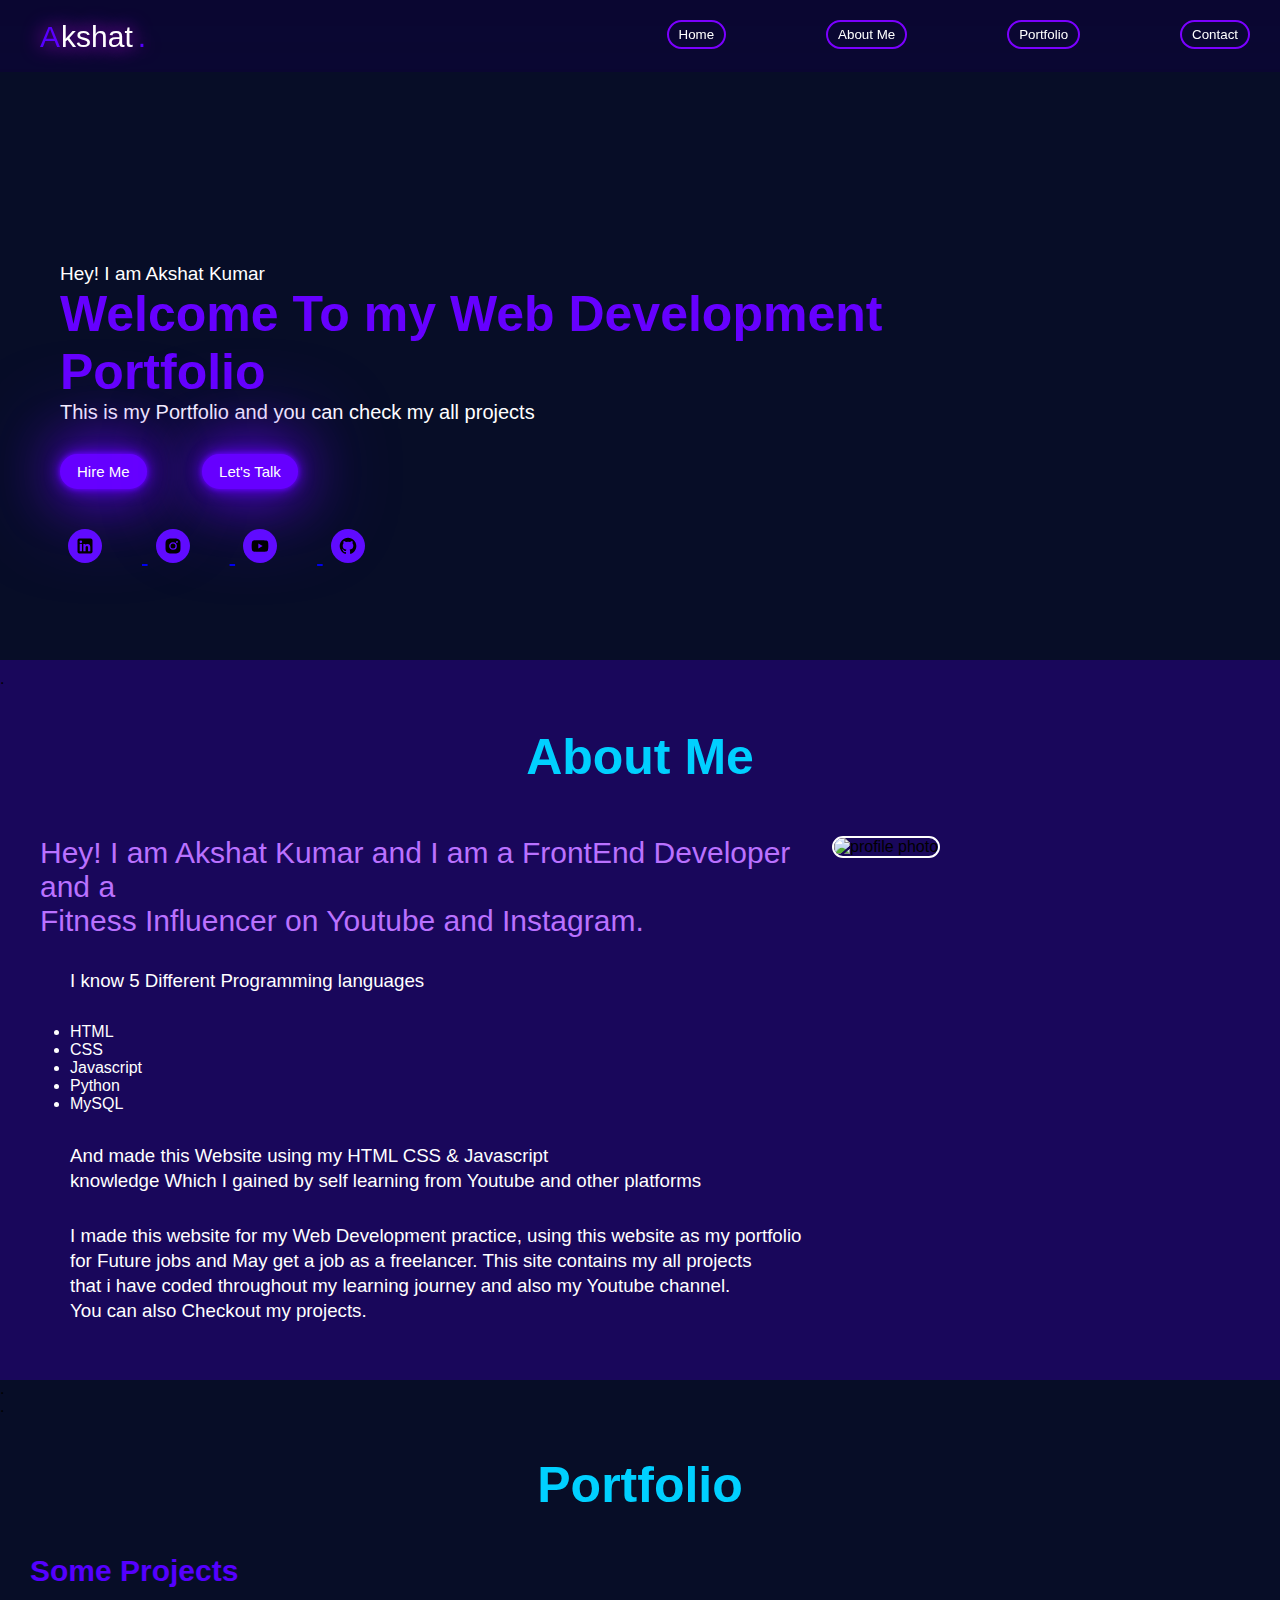
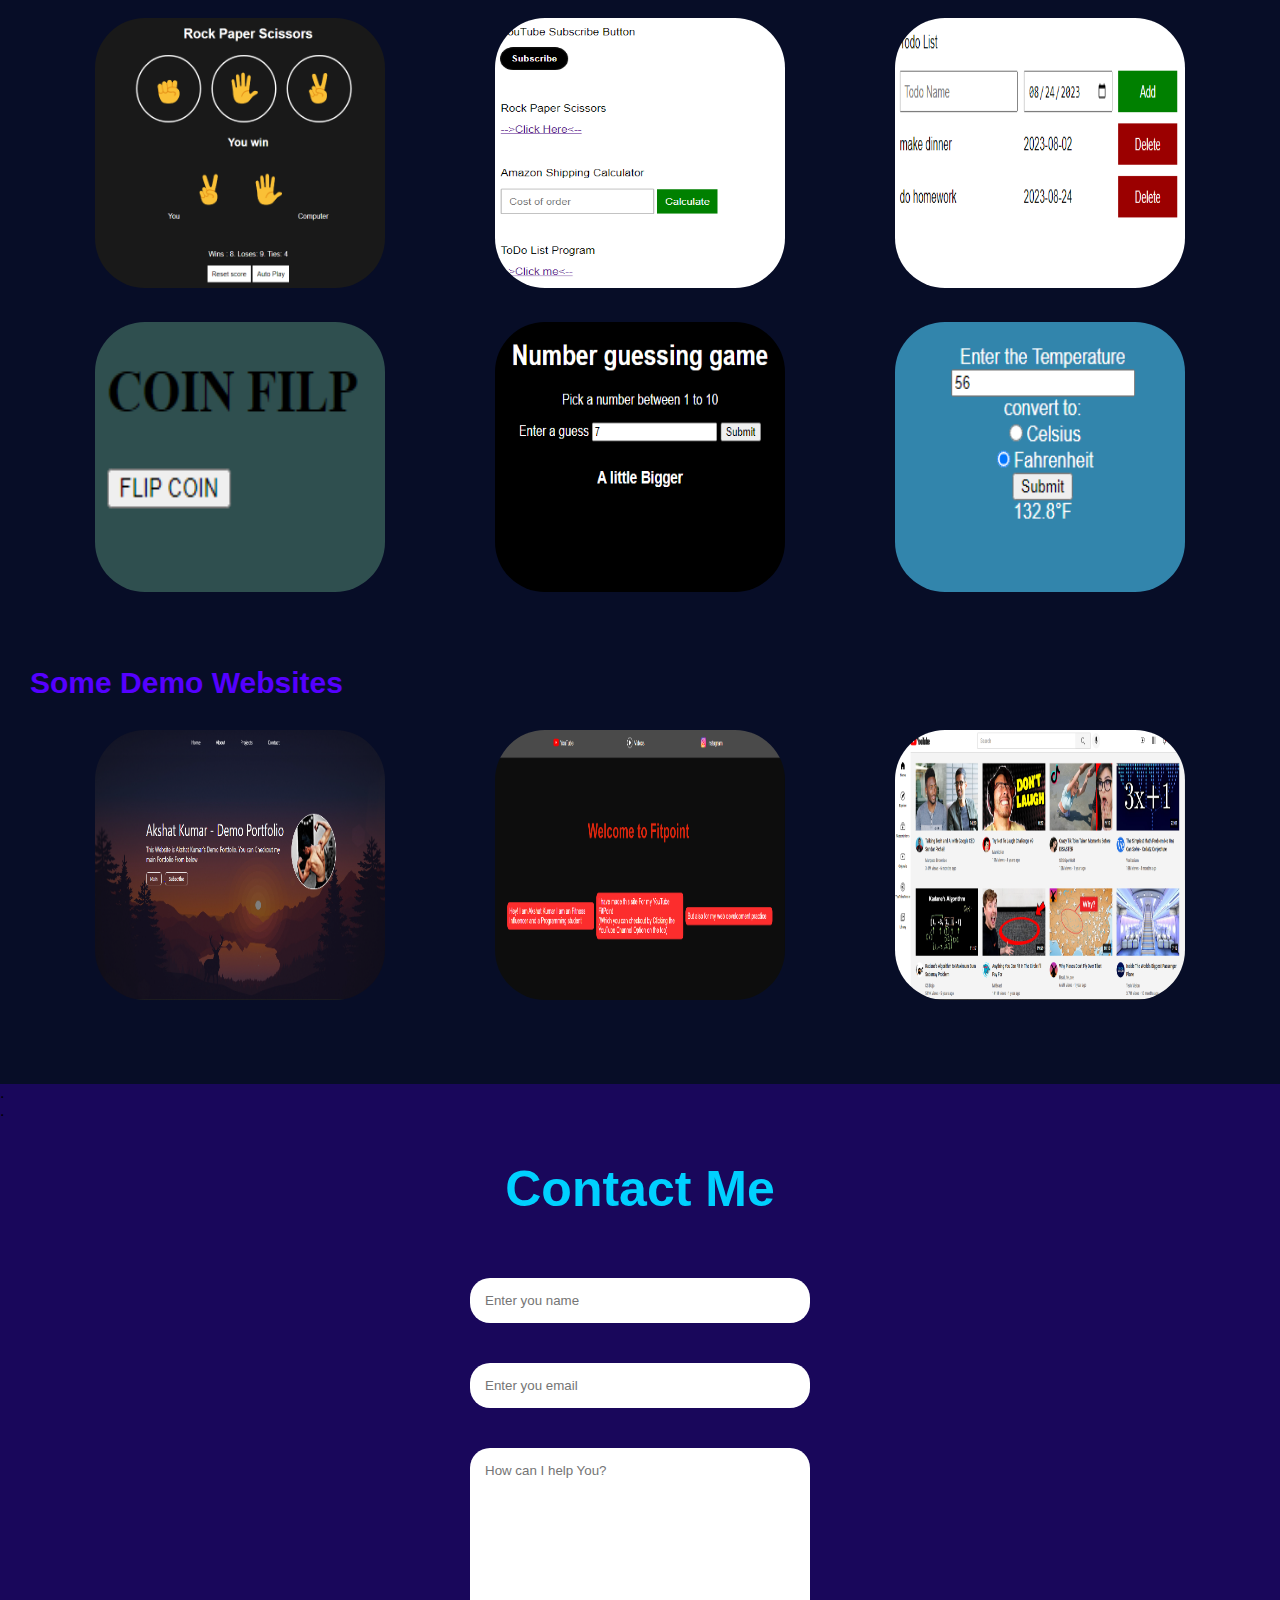
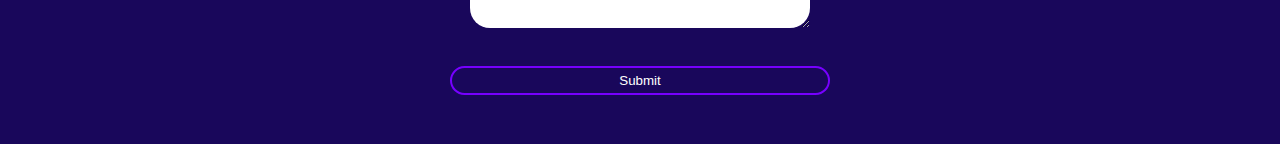
==== index.html @ 2cdd2aa2 "Update index.html" ====
<!DOCTYPE html>
<html lang="en">

<head>
  <link rel="stylesheet" href="styles.css">
  <link rel="stylesheet" href="responsive.css">
  <title>Akshat Kumar - Portfolio</title>
</head>

<body>
  <div class="main">
    <div class="navbar h-nav">
      <nav class="leftnav">
        <div class="text1">A</div>
        <div class="text2">kshat</div>
        <div class="text1">.</div>
      </nav>
      <nav class="rightnav v-nav">
        <a href="#home">
          <button>Home</button>
        </a>
        <a href="#about">
          <button>About Me</button>
        </a>
        <a href="#projects">
          <button>Portfolio</button>
        </a>
        <a href="#contactme">
          <button>Contact</button>
        </a>
      </nav>
      <div class="burger">
        <div class="line"></div>
        <div class="line"></div>
        <div class="line"></div>
      </div>
    </div>
    <section id="home" class="page1 background">

      <div class="content">
        <small>Hey! I am Akshat Kumar</small>
        <h1>Welcome To my Web Development <br> Portfolio</h1>
        <p>This is my Portfolio and you can check my all projects
        </p>
        <div class="hirebutton">
          <button class="buttons1">Hire Me</button>
          <a href="#contactme">
            <button class="button1">Let's Talk</button>
          </a>
        </div>

        <div class="sociallinks">
          <div class="socialmedia">

            <a href="https://www.linkedin.com/in/akshat-kumar-6ba480280/">
              <img src="images/linkedin.svg" alt="linkedin">
            </a>

            <a href="https://www.instagram.com/_fitpoint__/">
              <img src="images/instagram.svg" alt="instagram">
            </a>

            <a href="https://www.youtube.com/fitpointt">
              <img src="images/youtube.svg" alt="youtube">
            </a>
            <a href="https://github.com/Akshatkumardev">
              <img src="images/github.svg" alt="github">
            </a>
          </div>
        </div>
      </div>
    </section>
    <section class="page2">
      <p id="about">.</p>
        <h1 style="margin-bottom: 50px;" class="pageheading">About Me</h1>
        <div class="aboutme">
          <div class="about-left">
            <h class="main-aboutme">Hey! I am Akshat Kumar and I am a FrontEnd Developer and a <br> Fitness Influencer on Youtube and Instagram.</h><br>


            <h3>I know 5 Different Programming languages</h3>
            <ul class="ulist">
              <li>HTML</li>
              <li>CSS</li>
              <li>Javascript</li>
              <li>Python</li>
              <li>MySQL</li>
            </ul>

            <h3>And made this Website using my HTML CSS & Javascript <br> knowledge Which I gained by self learning from Youtube and other platforms</h3>
            
            <h3>I made this website for my Web Development practice, using this website as my portfolio <br> for Future jobs and May get a job as a freelancer. This site contains my all projects <br> that i have coded throughout my learning journey and also my Youtube channel. <br> You can also Checkout my projects.</h3>
          </div>  
          <div class="about-right">
            <img src="images/background.jpg.jpg" alt="profile photo">
          </div>
        </div>

    </section>
    <section id="projects" class="page3">
      <p>.</p>
      <p>.</p>
      <h1 class="pageheading">Portfolio</h1>
      <h1 class="sub-pageheading">Some Projects</h1>


      <div class="portfoliogrid">
        <div class="sub-project">
          <a href="https://Akshatkumardev.github.io/rockpaperscissors.ak">
            <img id="rps" src="images/projects/rps.png" alt="rockpaperscissors project">
          </a>
          <a href="https://Akshatkumardev.github.io/domprojects.ak">
            <img id="dom" src="images/projects/domprojects.png" alt="DOM project">
          </a>
          <a href="https://Akshatkumardev.github.io/todolist.ak">
            <img id="todolist" src="images/projects/todolist.png" alt="todo list project">
          </a>
          <a href="https://Akshatkumardev.github.io/coinflip.ak">
            <img id="coinfilp" src="images/projects/coinflip.png" alt="coin flip project">
          </a>
          <a href="https://Akshatkumardev.github.io/numberguess.ak">
            <img id="coinfilp" src="images/projects/numberguess.png" alt="numberguess project">
            <a href="https://Akshatkumardev.github.io/tempconvert.ak">
              <img id="coinfilp" src="images/projects/tempconvert.png" alt="coin flip project">
            </a>
          </a>
        </div>


        <h1 style="margin-bottom: 30px;" class="sub-pageheading demoweb-heading">Some Demo Websites</h1>
        <div class="sub-websites">
          <a href="https://akshatkumardev.github.io/akshatkumar.demo/">
            <img src="images/websites/akshatkumardemo.png" alt="akshatkumar.demo">
          </a>
          <a href="https://Akshatkumardev.github.io/fitpoint.fit">
            <img src="images/websites/fitpoint.png" alt="fitpoint.fit">
          </a>
          <a href="https://Akshatkumardev.github.io/youtube.copy/">
            <img src="images/websites/youtube.png" alt="fitpoint.fit">
          </a>

        </div>
      </div>


    </section>
    <section id="contactme" class="page4">
      <p>.</p>
      <p>.</p>
      <h1 class="pageheading">Contact Me</h1>
      <form class="contactme" action="https://formsubmit.co/602908402a0bbbce015e96499c7466da" method="POST">
        <input class="contactme-content" name="name" type="text" placeholder="Enter you name" required>
        <input class="contactme-content" name="email" type="text" placeholder="Enter you email" required>
        <textarea name="message" class="form-input"="text" id="text" cols="30" rows="10" placeholder="How can I help You?" required></textarea><br>
        <button class="submitbtn">Submit</button>
      </div>
    </section>

  </div>

  <script>
    const navBar = document.querySelector('.navbar');
    const Burger = document.querySelector('.burger');
    const rightNav = document.querySelector('.rightnav');


    Burger.addEventListener('click',()=>{
      rightNav.classList.toggle('v-nav');
      navBar.classList.toggle('h-nav');
    })

  </script>
</body>

</html>
---- styles.css ----
*{
  margin: 0;
  padding: 0;
  font-family: sans-serif;
  scroll-behavior: smooth;
}
body{
  background-color: var(--bg-color);
}

.page1{
  height: 660px;
}.page2{
  padding-bottom: 50px;
  background-color: var(--bg2-color);
  height: 660px;
  padding-top: 10px;
}.page3{
  padding-bottom: 50px;
}.page4{
  height: 660px;
  background: var(--bg2-color);
}
:root {
  --bg-color: #070d27;
  --bg2-color: #19075b;
}

.background{
  background: url(images/background.jpg.jpg);
}

.navbar{
  display: flex;
  height: 32px;
  padding-top: 20px;
  padding-bottom: 20px;
  padding-left: 70px;
  text-shadow: 0 0 20px #c700f8;
  cursor: pointer;
  justify-content: space-between;
  position: fixed;
  right: 0;
  left: 0;
  top: 0;
  background-color: #0c013a92;
  backdrop-filter: blur(20px);
}

.text1{
  color: rgb(85, 0, 255);
  font-family: sans-serif;
  display: inline-block;
  margin-right: -4px;
  font-size: 30px;
}.text2{
  font-family: sans-serif ;
  color: white;
  display: inline-block;
  font-size: 30px;
}

.leftnav{
  margin-left: -30px;
  width: 200px;
  justify-content: center;
  align-items: center;
  font-size: 18px;
}
.rightnav{
  display: flex;
  justify-content: center;
}.rightnav button{
  border: 2px solid rgb(123, 0, 255);
  background-color: transparent;
  color: white;
  padding: 5px 10px 5px 10px;
  border-radius: 20px;
  cursor: pointer;
  margin-left: 70px;
  margin-right: 30px;
}.rightnav button:hover{
  border-color: white;
  box-shadow: 0 0 5px rgb(102, 0, 255),
  0 0 10px rgb(102, 0, 255),
  0 0 15px rgb(102, 0, 255),
  0 0 20px rgb(102, 0, 255),
  0 0 50px rgb(102, 0, 255),
  0 0 90px rgb(102, 0, 255);
  transition: 0.5s ease;
}
.rightnav p{
  color: white;
}

.content{
  height: 50vh;
  width: 70%;
  display: flex;
  flex-direction: column;
  justify-content: center;
  color: white;
  margin-left: 60px;
  padding-top: 190px;
  font-size: 20px;
  font-family: sans-serif;
  padding-right:  50px;
}
.content h1{
  color: rgb(102, 0, 255);
  font-size: 50px;
}.content small{
  font-size: 19px;
}
.hirebutton{
  margin-left: -50px;
  margin-bottom: 20px;
}
.hirebutton button{
  cursor: pointer;
  font-size: 15px;
  padding: 7px 15px 7px 15px;
  color: rgb(255, 255, 255);
  border: 2px solid rgb(102, 0, 255);
  background-color: rgb(102, 0, 255);
  font-family: sans-serif;
  border-radius: 20px;
  margin-left: 50px;
  margin-top: 30px;
  box-shadow: 0 0 5px rgb(102, 0, 255),
  0 0 15px rgb(102, 0, 255),
  0 0 58px rgb(102, 0, 255),
  0 0 100px rgb(102, 0, 255);
  
}.hirebutton button:hover{
  border: 2px solid;
  border-color: white;
  box-shadow: 0 0 5px rgb(102, 0, 255),
  0 0 15px rgb(102, 0, 255),
  0 0 58px rgb(102, 0, 255),
  0 0 100px rgb(102, 0, 255),
  0 0 150px rgb(102, 0, 255);
  transition: .5s ease;
}
 
.socialmedia img{
  height: 20px;
  margin-top: 20px;
  margin-right: 40px;
  margin-left: 8px;
  border: 2px solid transparent;
  border-radius: 20px;
  padding: 5px;
  background-color: #600bff;
}
.socialmedia img:hover{
  border-color: white;
  box-shadow: 0 0 5px rgb(102, 0, 255),
  0 0 15px rgb(102, 0, 255),
  0 0 58px rgb(102, 0, 255),
  0 0 100px rgb(102, 0, 255),
  0 0 150px rgb(102, 0, 255);
  transition: .5s ease;
}
.aboutme{
  display: grid;
  grid-template-columns: 65% 1fr;
}
.about-left{
  margin-left: 40px;
  color: white;
  font-weight: 100;
}
.about-right{
  justify-items: right;
}
.about-right img{
  height: 400px;
  width: 400px;
  border: 2px solid white;
  border-radius: 300px;
}
.main-aboutme{
  font-size: 30px;
  color: rgb(186, 113, 255);
}
.aboutme h3{
  margin: 30px;
  font-family: Arial, Helvetica, sans-serif;
  font-weight: 100;
  line-height: 25px;
}
.ulist{
  padding-left: 30px;
}

.portfoliogrid{
  padding-top: 30px;
  padding-left: 40px;
  padding-right: 40px;
}
.portfoliogrid img{
  height: 270px;
  width: 290px;
  border-radius: 50px;
  cursor: pointer;
  margin-bottom: 30px;
}
.sub-project{
  display: grid;
  grid-template-columns: 1fr 1fr 1fr;
  justify-items: center;
}
.sub-websites{
  display: grid;
  grid-template-columns: 1fr 1fr 1fr;
  justify-items: center;
}

.pageheading{
  color: rgb(0, 208, 255);
  text-align: center;
  font-size: 50px;
  margin-top: 40px;
}
.sub-pageheading{
  color: #5500ff;
  margin-left: 30px;
  font-size: 30px;
  margin-top: 40px;
}
.demoweb-heading{
  margin-left: -10px;
}

.contactme{
  display: flex;
  flex-direction: column;
  padding-left: 450px;
  padding-right: 450px;
  padding-top: 40px;
}


.contactme-content,.form-input{
  border: none;
  border-radius: 20px;
  margin:  20px 20px;
  padding: 15px 15px;
}
.querrysection{
  height: 170px;
}
.submitbtn{
  border: 2px solid rgb(119, 0, 255);
  background-color: transparent;
  color: white;
  padding: 5px 10px 5px 10px;
  border-radius: 20px;
  cursor: pointer;
}.submitbtn:hover{
  border-color: white;
  box-shadow: 0 0 5px rgb(102, 0, 255),
  0 0 10px rgb(102, 0, 255),
  0 0 15px rgb(102, 0, 255),
  0 0 20px rgb(102, 0, 255),
  0 0 50px rgb(102, 0, 255),
  0 0 90px rgb(102, 0, 255);
  transition: 0.5s ease;
}
.burger{
  position: absolute;
  cursor: pointer;
  right: 5%;
  top: 70px;
  display: none;
}
.line{
  width: 80px;
  background-color: rgb(180, 139, 255);
  height: 15px;
  margin: 5px 3px;
}
---- responsive.css ----
@media only screen and (max-width: 1040px) {
  .page1,.page2,.page3,.page4{
    width: 145%;
    height: 2520px;
  }
  .content{
    height: 2450px;
    width: 100%;
    align-items: center;
    margin-left: 0;
    padding-top: 0;  
    padding-right:  0;
  }.content h1{
    color: rgb(102, 0, 255);
    font-size: 170px;
    text-align: center;
  }.content small{
    font-size: 100px;
    text-align: center;
  }.content p{
    padding-left: 50px ;
    padding-right:50px ;
    font-size: 70px;
    text-align: center;
    margin-bottom: 150px;
  }.content button{
    margin-bottom: 20px;
    font-size: 80px;
  }.sociallinks .socialmedia a img{
    height: 100px;
    border-radius: 150px;
    margin: 30px;
  }
  
  
  
  .leftnav{
    display: none;
  }
  .burger{
    display: block;
  }
  .rightnav{
    flex-direction: column;
    align-items: center;
    padding-right: 20px;
  }
  .rightnav a{
    margin: 150px;
  }
  .rightnav a button{
    border-width: 7px;
    border-radius: 150px;
    font-size: 65px;
    padding: 20px 40px;
    font-family: Arial, Helvetica, sans-serif;
  }
  .navbar{
    justify-content: center;
    height: 1800px;
    padding-right: 0;
    transition: 1s ease;
  }
  .h-nav{
    height: 170px;
    align-items: center;
    transition: 1s ease;
  }
  .v-nav{
    opacity: 0;
  }
  
  
}
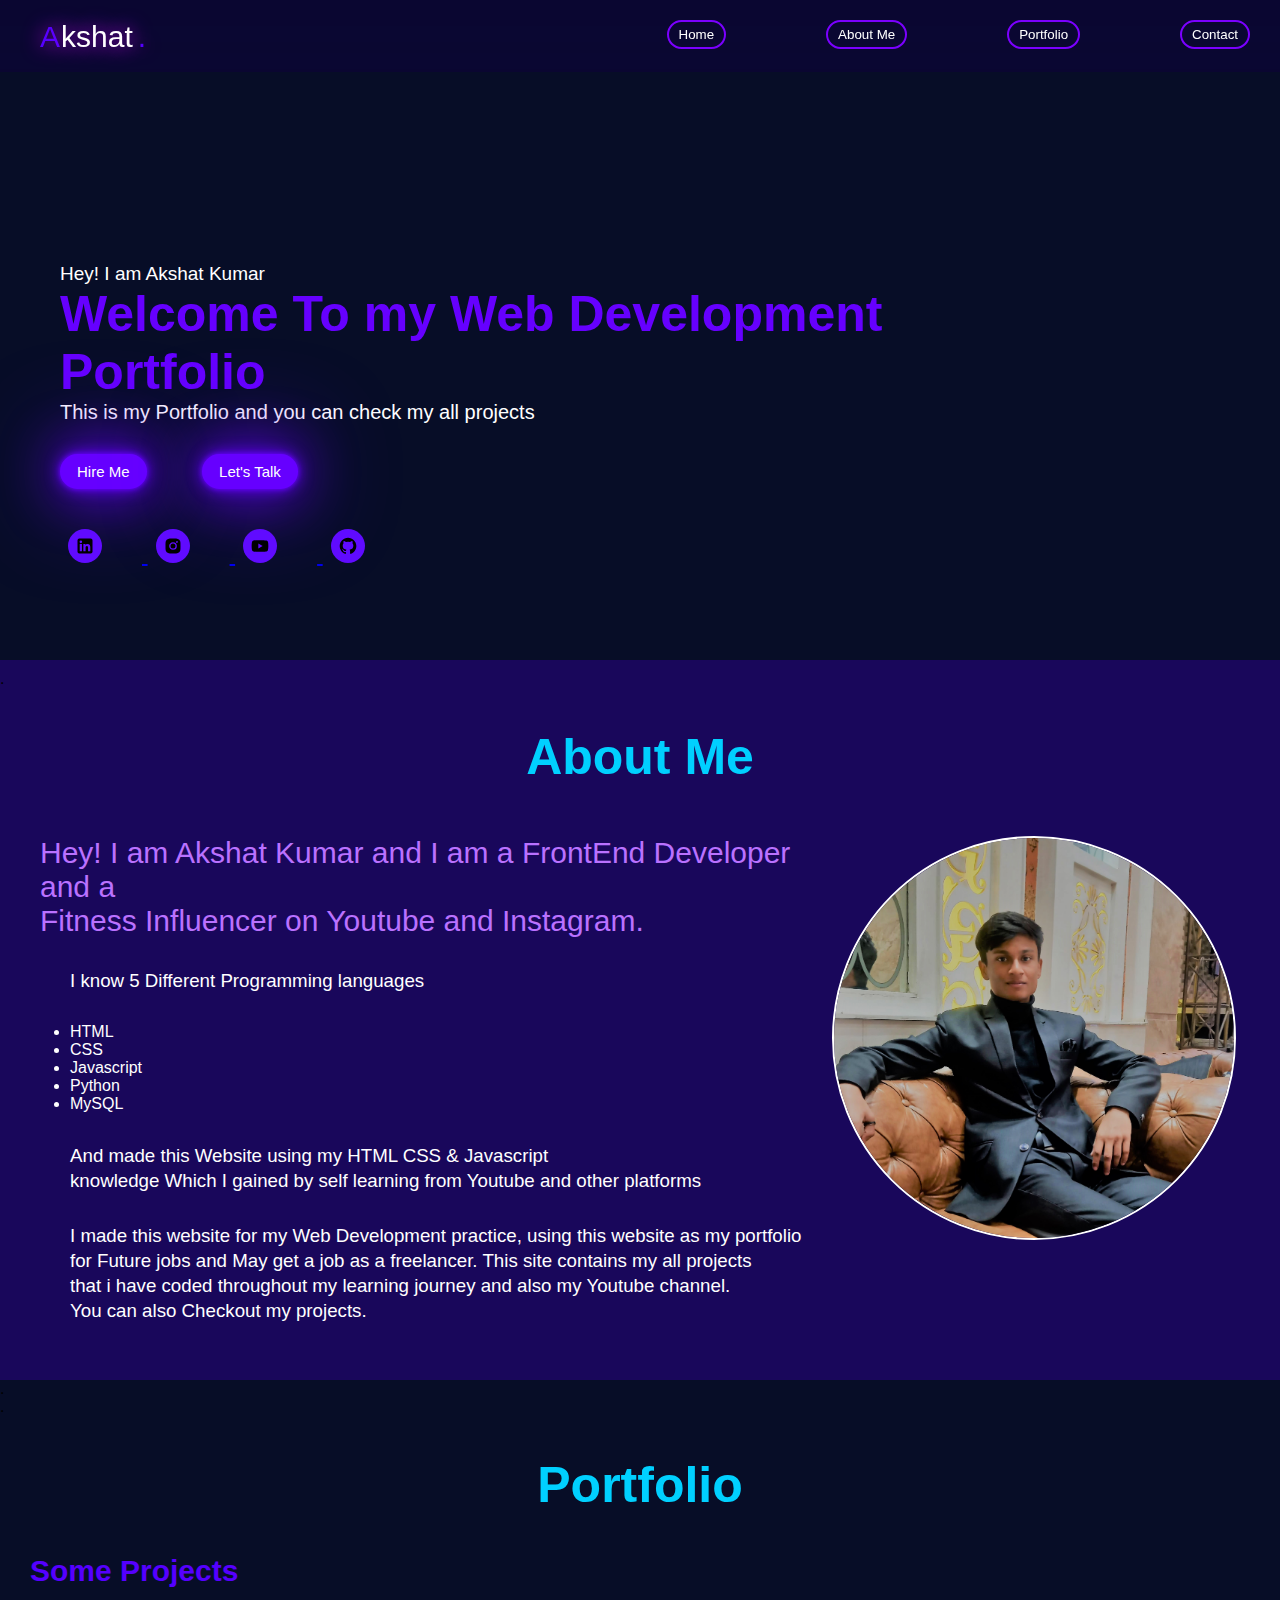
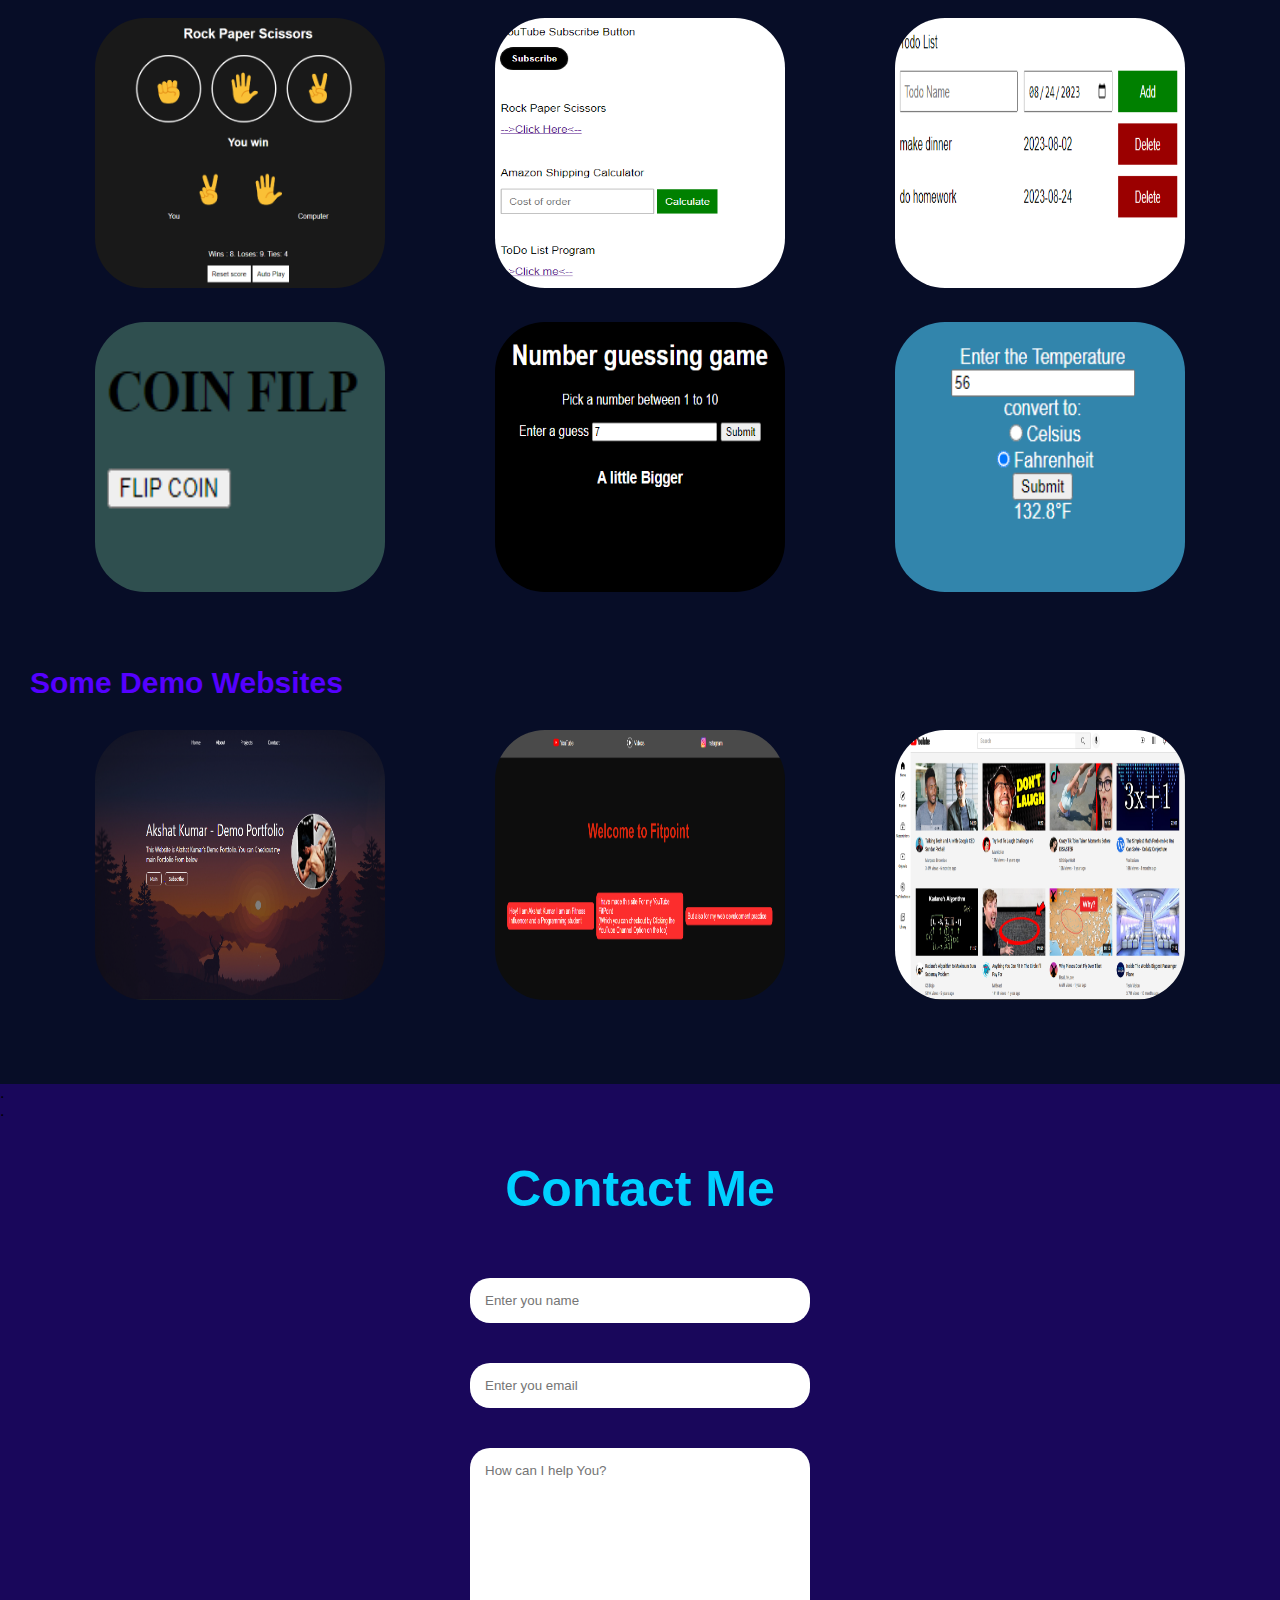
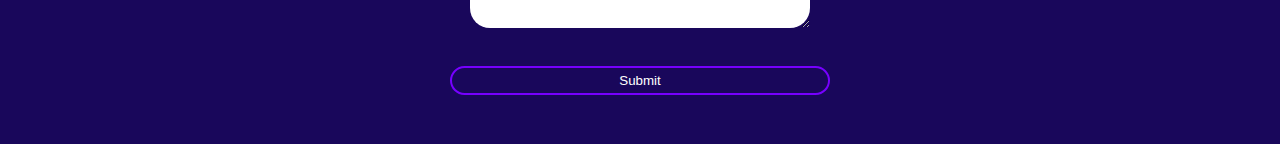
==== commit d948bf09: "Update index.html" ====
--- a/index.html
+++ b/index.html
@@ -91,8 +91,8 @@
             
             <h3>I made this website for my Web Development practice, using this website as my portfolio <br> for Future jobs and May get a job as a freelancer. This site contains my all projects <br> that i have coded throughout my learning journey and also my Youtube channel. <br> You can also Checkout my projects.</h3>
           </div>  
-          <div class="about-right">
-            <img src="images/background.jpg.jpg" alt="profile photo">
+          <div class="about-right about-right-res">
+            <img src="images/akshat.jpg" alt="profile photo">
           </div>
         </div>
 
@@ -127,7 +127,7 @@
         </div>
 
 
-        <h1 style="margin-bottom: 30px;" class="sub-pageheading demoweb-heading">Some Demo Websites</h1>
+        <h1 style="margin-bottom: 30px;" class="sub-pageheading demoweb-heading sub-pageheading2">Some Demo Websites</h1>
         <div class="sub-websites">
           <a href="https://akshatkumardev.github.io/akshatkumar.demo/">
             <img src="images/websites/akshatkumardemo.png" alt="akshatkumar.demo">
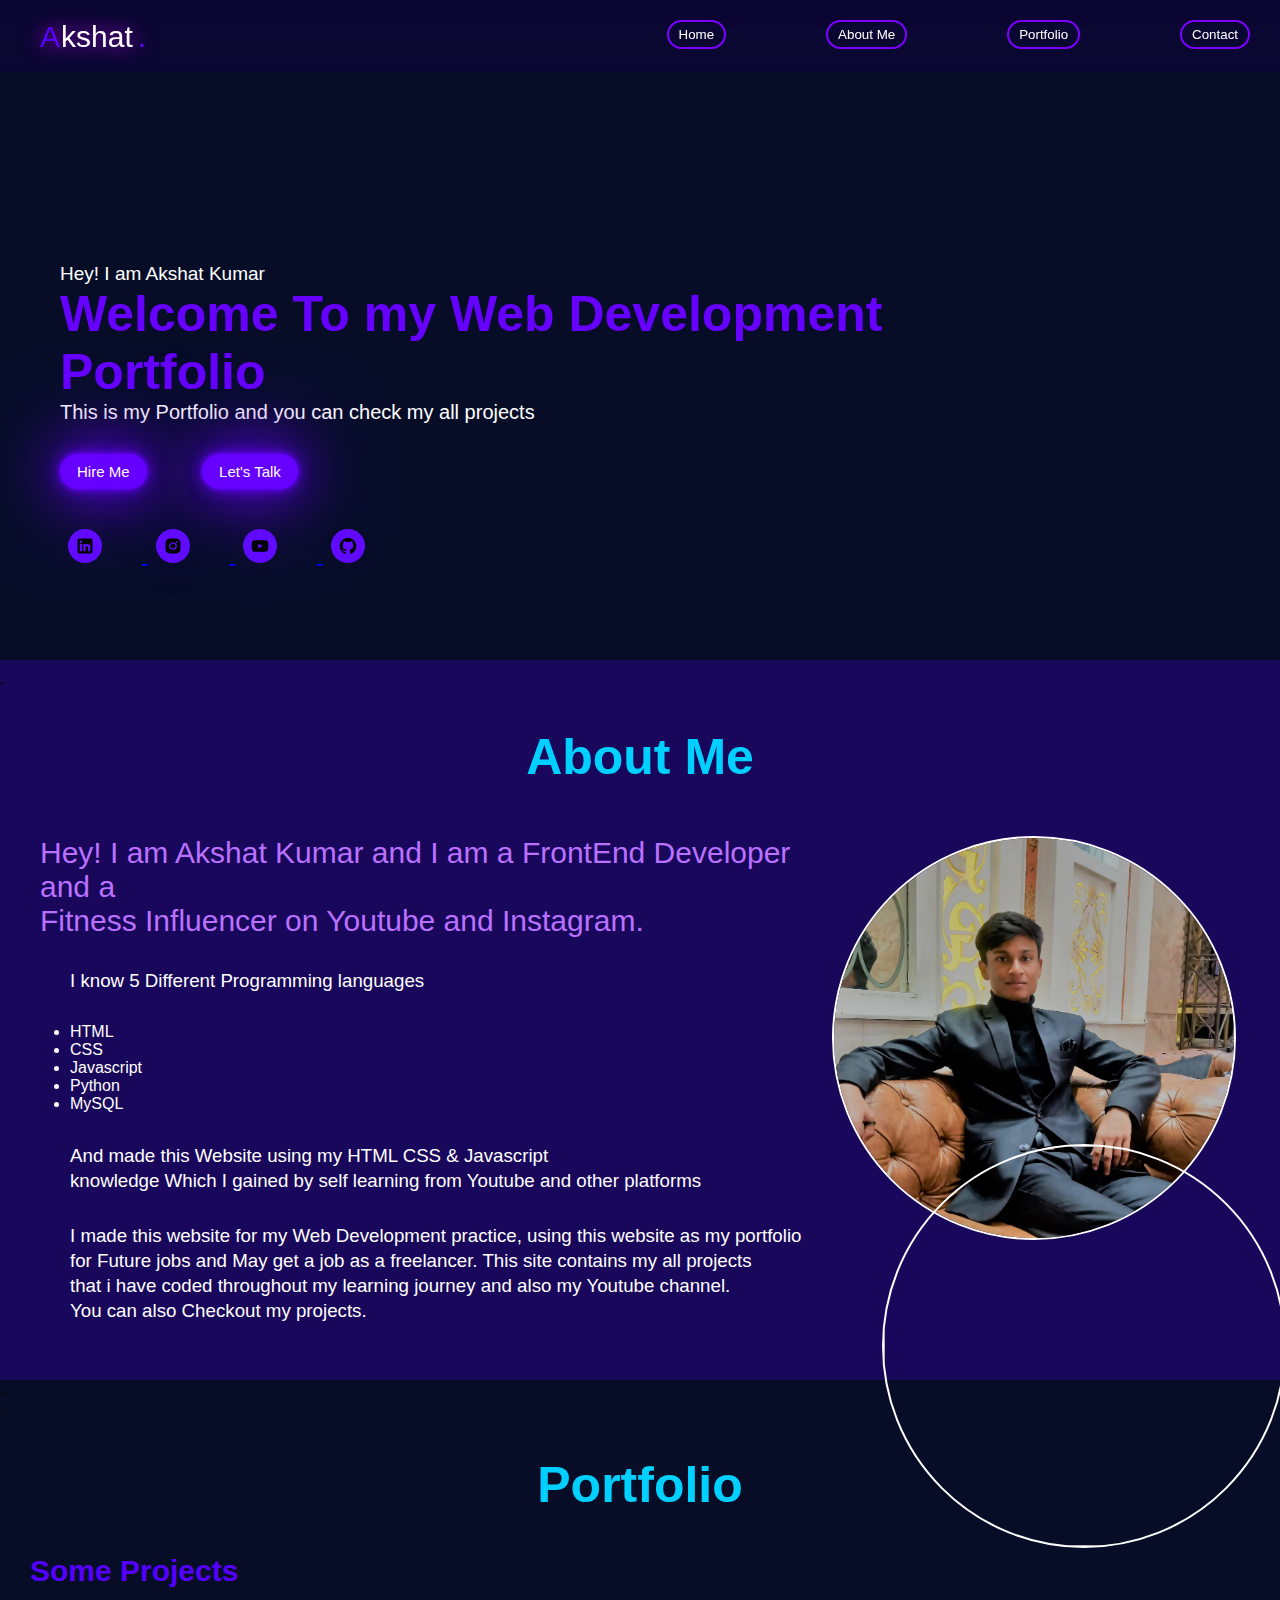
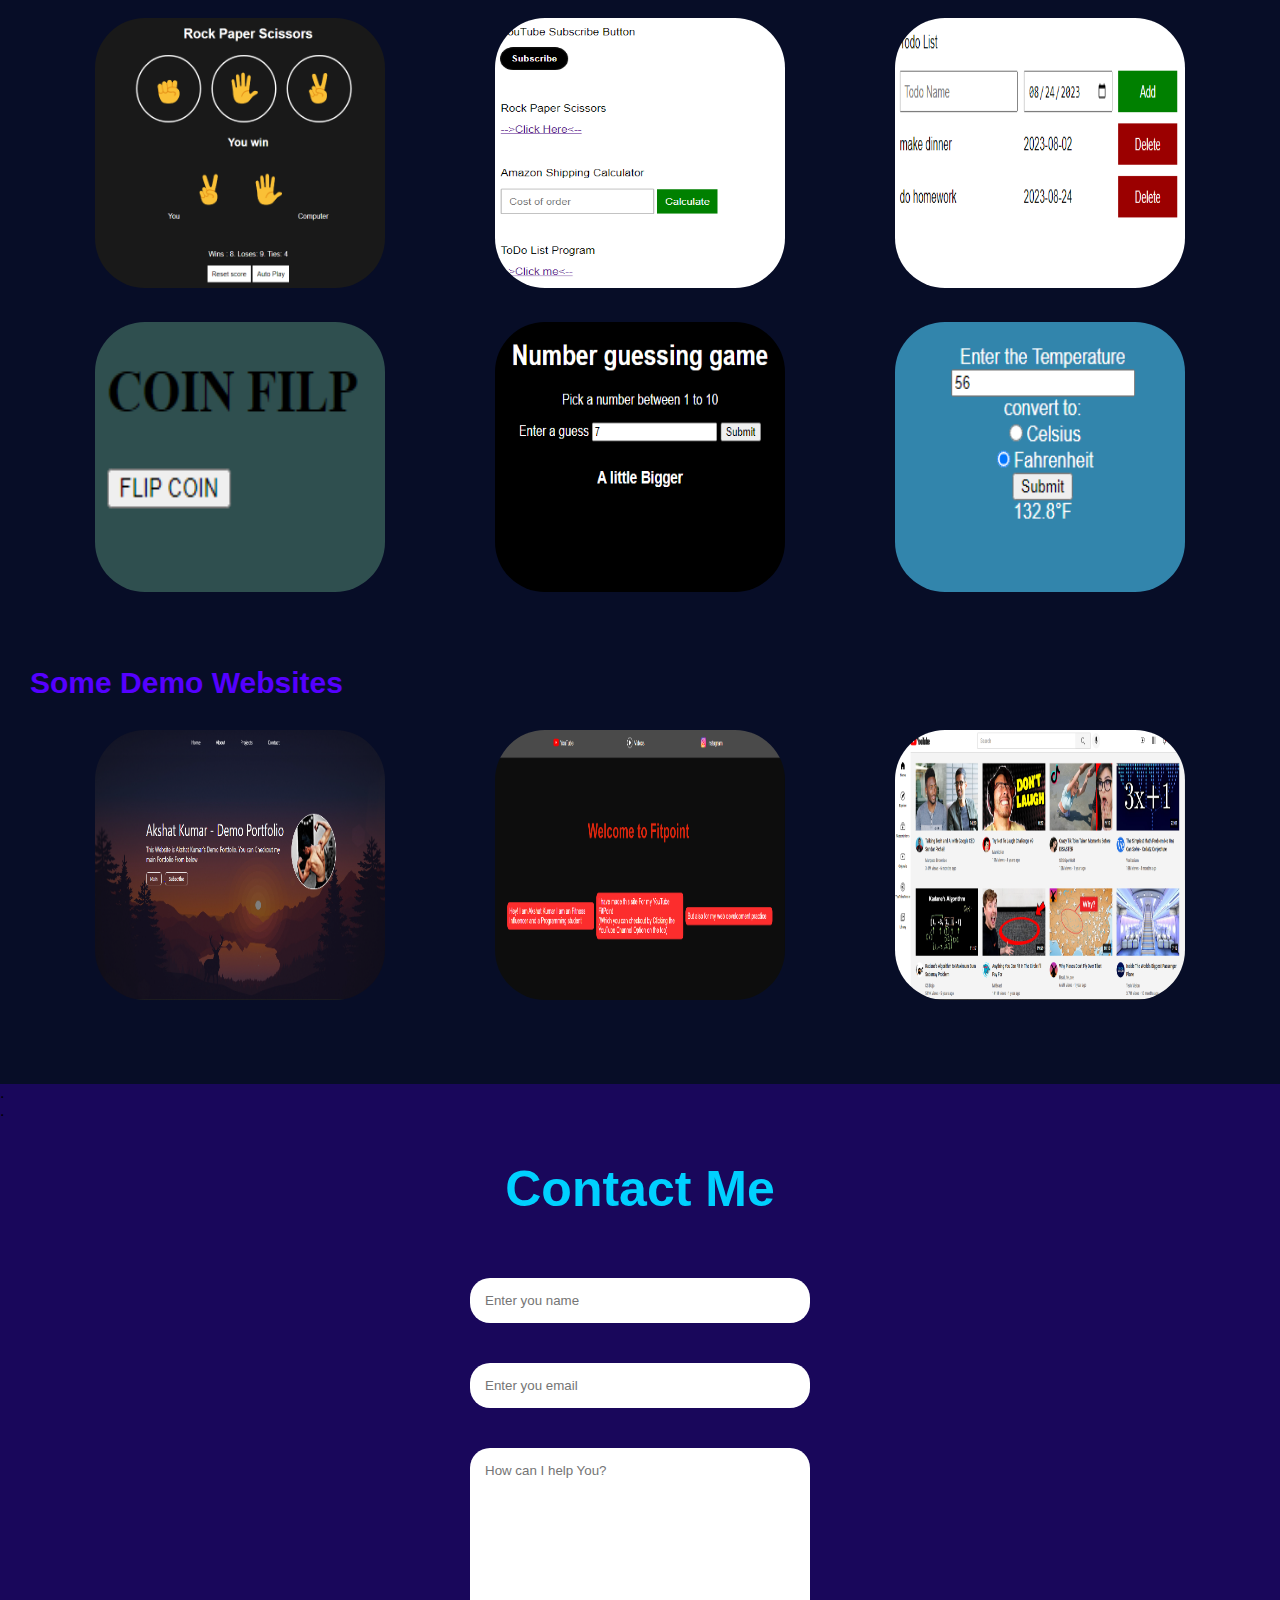
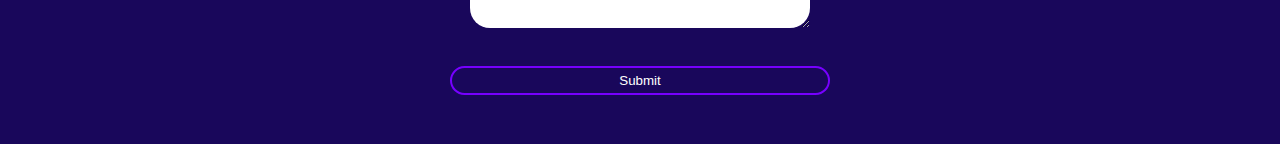
==== commit 789dafe1: "Update index.html" ====
--- a/index.html
+++ b/index.html
@@ -4,6 +4,7 @@
 <head>
   <link rel="stylesheet" href="styles.css">
   <link rel="stylesheet" href="responsive.css">
+  <link rel="stylesheet" href="animation.css">
   <title>Akshat Kumar - Portfolio</title>
 </head>
 
@@ -92,7 +93,8 @@
             <h3>I made this website for my Web Development practice, using this website as my portfolio <br> for Future jobs and May get a job as a freelancer. This site contains my all projects <br> that i have coded throughout my learning journey and also my Youtube channel. <br> You can also Checkout my projects.</h3>
           </div>  
           <div class="about-right about-right-res">
-            <img src="images/akshat.jpg" alt="profile photo">
+            <img class="akshatimg" src="images/akshat.jpg" alt="profile photo">
+            <img class="shadow" src="images/shadow.png">
           </div>
         </div>
 
@@ -107,21 +109,21 @@
       <div class="portfoliogrid">
         <div class="sub-project">
           <a href="https://Akshatkumardev.github.io/rockpaperscissors.ak">
-            <img id="rps" src="images/projects/rps.png" alt="rockpaperscissors project">
+            <img class="transition" id="rps" src="images/projects/rps.png" alt="rockpaperscissors project">
           </a>
           <a href="https://Akshatkumardev.github.io/domprojects.ak">
-            <img id="dom" src="images/projects/domprojects.png" alt="DOM project">
+            <img class="transition"  id="dom" src="images/projects/domprojects.png" alt="DOM project">
           </a>
           <a href="https://Akshatkumardev.github.io/todolist.ak">
-            <img id="todolist" src="images/projects/todolist.png" alt="todo list project">
+            <img class="transition"  id="todolist" src="images/projects/todolist.png" alt="todo list project">
           </a>
           <a href="https://Akshatkumardev.github.io/coinflip.ak">
-            <img id="coinfilp" src="images/projects/coinflip.png" alt="coin flip project">
+            <img class="transition"  id="coinfilp" src="images/projects/coinflip.png" alt="coin flip project">
           </a>
           <a href="https://Akshatkumardev.github.io/numberguess.ak">
-            <img id="coinfilp" src="images/projects/numberguess.png" alt="numberguess project">
+            <img class="transition"  id="coinfilp" src="images/projects/numberguess.png" alt="numberguess project">
             <a href="https://Akshatkumardev.github.io/tempconvert.ak">
-              <img id="coinfilp" src="images/projects/tempconvert.png" alt="coin flip project">
+              <img class="transition"  id="coinfilp" src="images/projects/tempconvert.png" alt="coin flip project">
             </a>
           </a>
         </div>
@@ -130,13 +132,13 @@
         <h1 style="margin-bottom: 30px;" class="sub-pageheading demoweb-heading sub-pageheading2">Some Demo Websites</h1>
         <div class="sub-websites">
           <a href="https://akshatkumardev.github.io/akshatkumar.demo/">
-            <img src="images/websites/akshatkumardemo.png" alt="akshatkumar.demo">
+            <img class="transition" src="images/websites/akshatkumardemo.png" alt="akshatkumar.demo">
           </a>
           <a href="https://Akshatkumardev.github.io/fitpoint.fit">
-            <img src="images/websites/fitpoint.png" alt="fitpoint.fit">
+            <img class="transition" src="images/websites/fitpoint.png" alt="fitpoint.fit">
           </a>
           <a href="https://Akshatkumardev.github.io/youtube.copy/">
-            <img src="images/websites/youtube.png" alt="fitpoint.fit">
+            <img class="transition" src="images/websites/youtube.png" alt="fitpoint.fit">
           </a>
 
         </div>
--- a/styles.css
+++ b/styles.css
@@ -248,9 +248,7 @@
   margin:  20px 20px;
   padding: 15px 15px;
 }
-.querrysection{
-  height: 170px;
-}
+
 .submitbtn{
   border: 2px solid rgb(119, 0, 255);
   background-color: transparent;
@@ -281,3 +279,4 @@
   height: 15px;
   margin: 5px 3px;
 }
+
--- a/responsive.css
+++ b/responsive.css
@@ -3,6 +3,16 @@
     width: 145%;
     height: 2520px;
   }
+  .page2{
+    height: 3000px;
+  }
+  .page3{
+    height: 3700px;
+  }
+  .page4{
+    height: 1500px;
+  }
+  
   .content{
     height: 2450px;
     width: 100%;
@@ -35,7 +45,7 @@
   
   
   .leftnav{
-    display: none;
+   display: none;
   }
   .burger{
     display: block;
@@ -54,6 +64,7 @@
     font-size: 65px;
     padding: 20px 40px;
     font-family: Arial, Helvetica, sans-serif;
+    transition: 1s ease-out;
   }
   .navbar{
     justify-content: center;
@@ -64,11 +75,103 @@
   .h-nav{
     height: 170px;
     align-items: center;
-    transition: 1s ease;
+    transition: 1s ease-out;
   }
   .v-nav{
     opacity: 0;
   }
+
+  .pageheading{
+    font-size: 150px;
+  }
+  .aboutme{
+    display: block;
+    
+    padding-left: 10px ;
+    padding-right: 10px ;
+  }
+  .ulist li{
+    font-size: 60px;
+    padding-left: 0;
+    list-style-type: none;
+
+  }
+  .about-left{
+    width: 100%;
+    margin-left: 0;
+    display: flex;
+    flex-direction: column;
+    justify-content: center;
+  }
+  .main-aboutme{
+    font-size: 70px;
+    text-align: center;
+    font-weight: bold;
+  }
+  .about-left h3{
+    font-size: 65px;
+    line-height: 100px;
+    
+  }
+  .about-right {
+    display: flex;
+    justify-content: center;
+    margin-top: 60px;
+  }
+  .about-right img{
+    height: 500px;
+    width: 500px;
+  }
+
+  .sub-project{
+    grid-template-columns: 1fr 1fr;
+  }
+  .portfoliogrid img{
+    height: 570px;
+    width: 590px;
+    margin-bottom: 60px;
+  }
+  .sub-websites{
+    grid-template-columns: 1fr 1fr;
+  }
+  .sub-pageheading{
+    margin-left: 50px;
+    font-size: 60px;
+    margin-top: 40px;
+  }
+  .sub-pageheading2{
+    margin-left: 10px;
+    font-size: 60px;
+    margin-top: 40px;
+    margin-bottom: 40px;
+  }
+
+  .contactme{
+    display: flex;
+    flex-direction: column;
+    padding-left: 450px;
+    padding-right: 450px;
+    padding-top: 40px;
+  }
+  
+  
+  .contactme-content,.form-input{
+    padding: 20px 20px;
+    font-size: 40px;
+    width: 900px;
+    margin:40px;
+    margin-right: 100px;
+    margin-left: -200px;
+  }
+  .querrysection{
+    height: 270px;
+  }
+  .submitbtn{
+    color: white;
+    padding: 10px 10px 10px 10px;
+    border-radius: 150px;
+    font-size: 60px;
+  }
   
   
 }
--- a/animation.css
+++ b/animation.css
@@ -0,0 +1,38 @@
+.akshatimg{
+    transition: ease-in;
+    animation-iteration-count: infinite;
+    animation-name: float;
+    animation-duration: 4s;
+    animation-direction: alternate;
+
+}
+
+@keyframes float{
+    0%{
+      transform: translate(0,0px);  
+    }
+    50%{
+        transform: translate(0,15px);
+    }
+    100%{
+        transform: translate(0,-0px);
+    }
+}
+
+.shadow{
+    width: 300px;
+    height: 320px;
+    margin-top: -100px;
+    margin-left: 50px;
+    object-fit: cover;
+}
+.transition{
+    transition: 1s ease-in-out;
+
+}
+.transition:hover{
+    height: 300px;
+    width: 400px;
+    transition: 1s ease-in-out;
+}
+
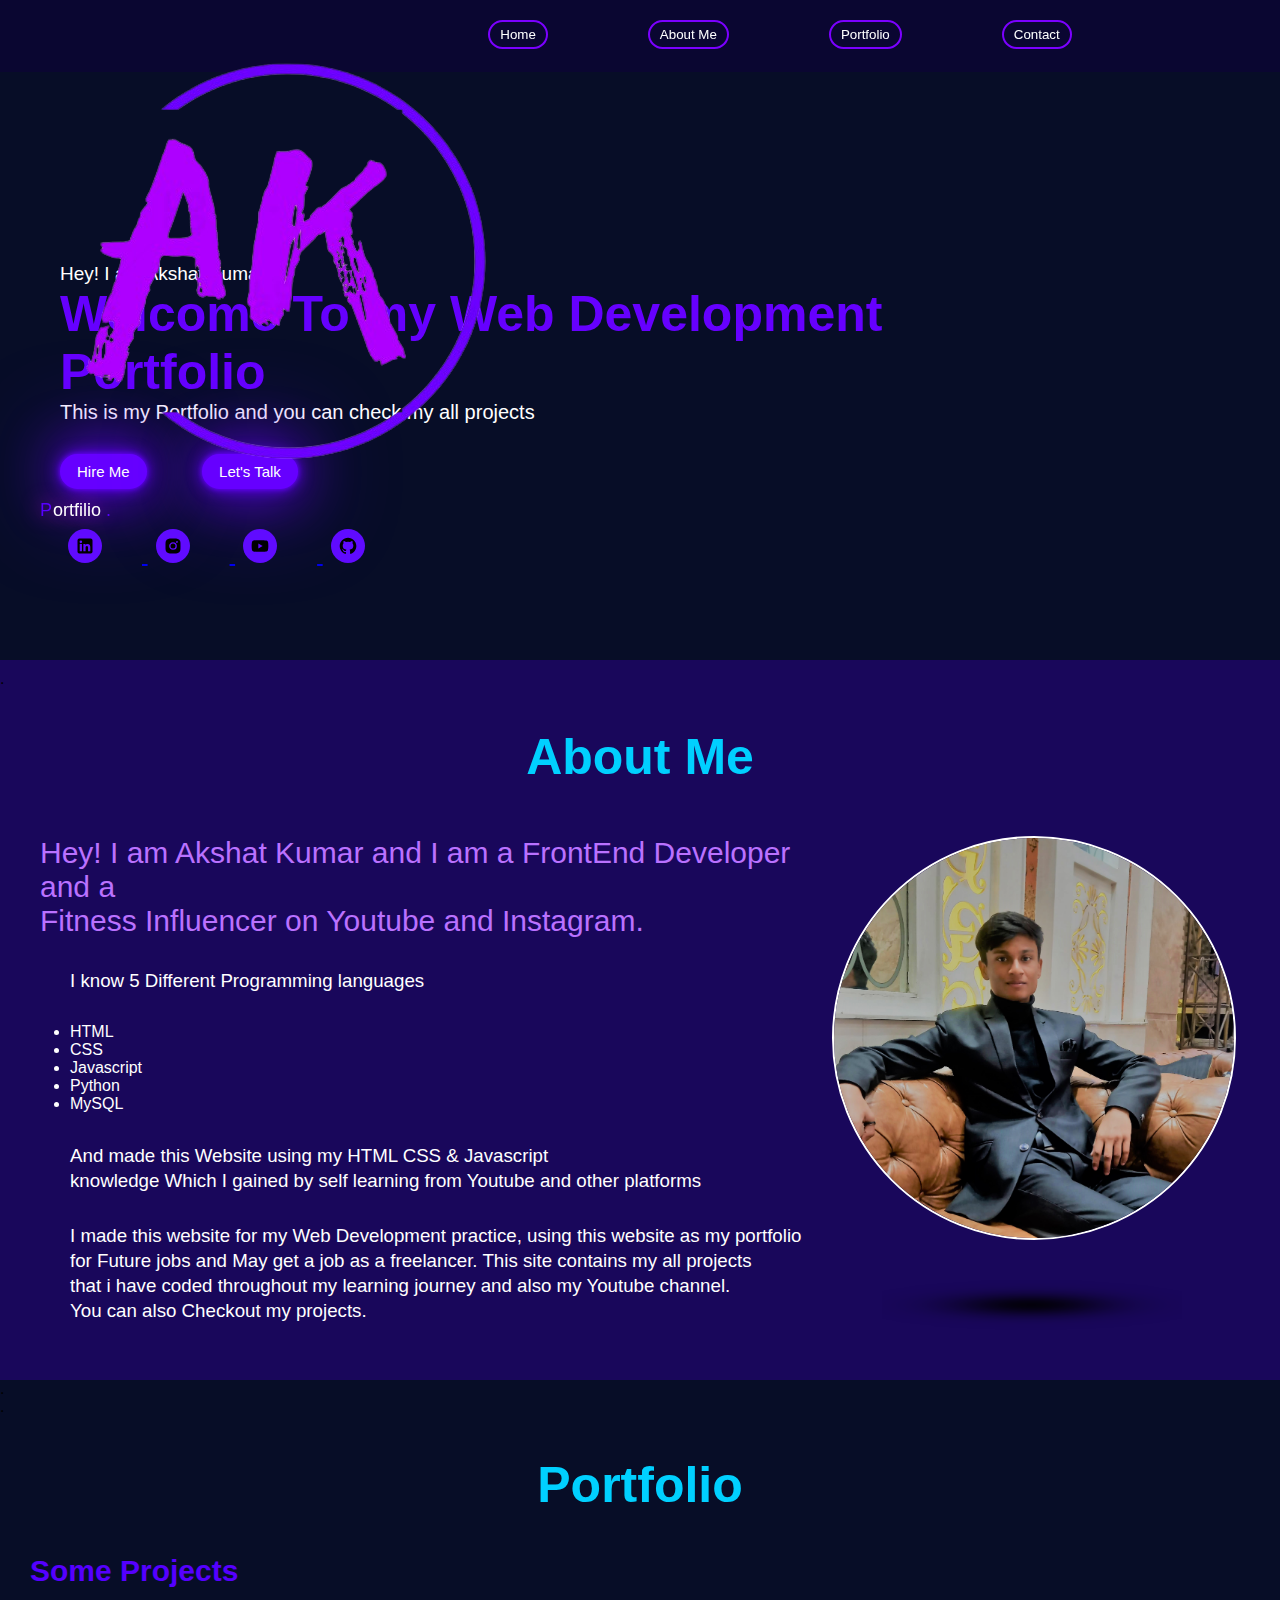
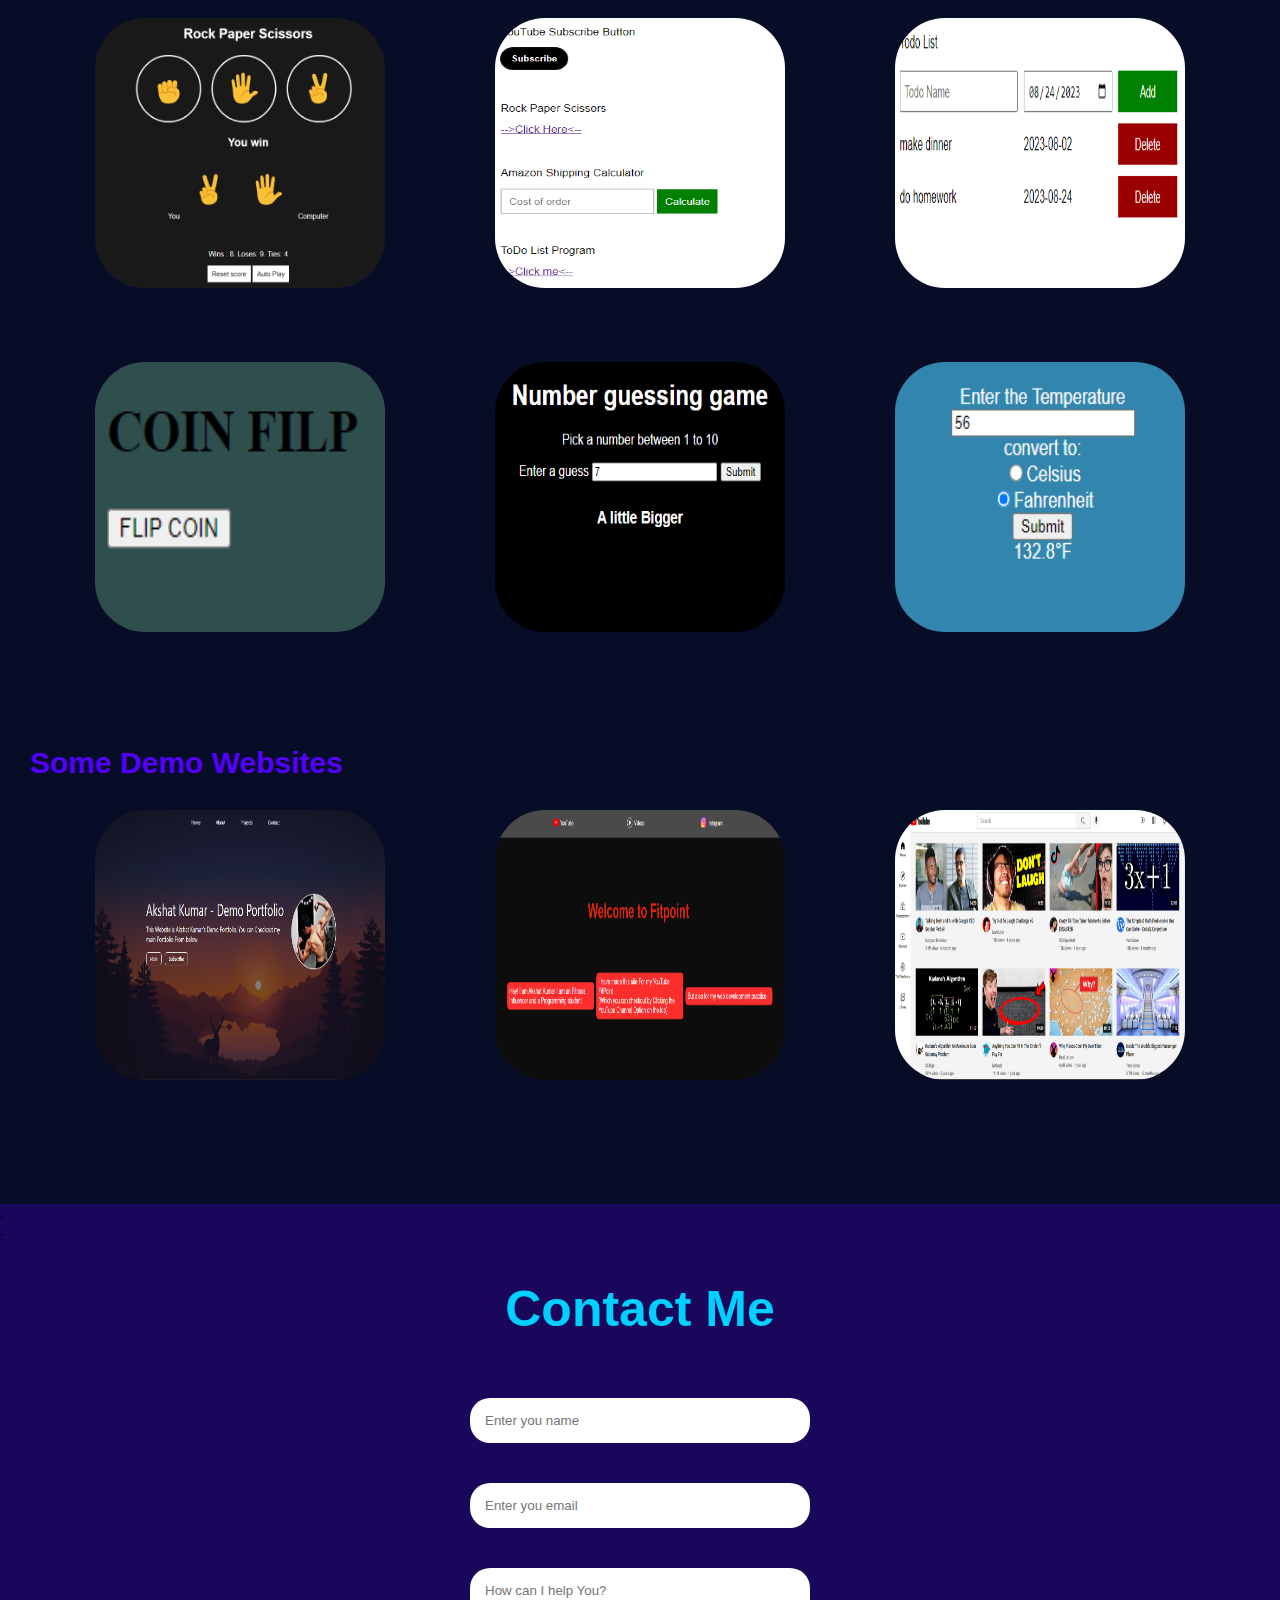
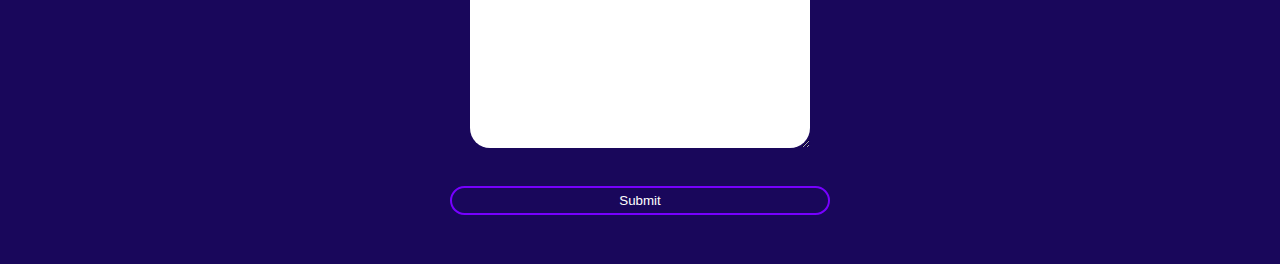
==== commit 06abcd94: "Update index.html" ====
--- a/index.html
+++ b/index.html
@@ -12,8 +12,9 @@
   <div class="main">
     <div class="navbar h-nav">
       <nav class="leftnav">
-        <div class="text1">A</div>
-        <div class="text2">kshat</div>
+        <img class="img" src="images/logo.png">
+        <div class="text1">P</div>
+        <div class="text2">ortfilio</div>
         <div class="text1">.</div>
       </nav>
       <nav class="rightnav v-nav">
@@ -164,12 +165,14 @@
     const navBar = document.querySelector('.navbar');
     const Burger = document.querySelector('.burger');
     const rightNav = document.querySelector('.rightnav');
-
-
+    const img = document.querySelector('.img');
+  
     Burger.addEventListener('click',()=>{
       rightNav.classList.toggle('v-nav');
       navBar.classList.toggle('h-nav');
+      img.classList.toggle('img');
     })
+       
 
   </script>
 </body>
--- a/styles.css
+++ b/styles.css
@@ -44,20 +44,17 @@
   left: 0;
   top: 0;
   background-color: #0c013a92;
-  backdrop-filter: blur(20px);
-}
-
+  backdrop-filter: blur(5px);
+}
 .text1{
   color: rgb(85, 0, 255);
   font-family: sans-serif;
   display: inline-block;
   margin-right: -4px;
-  font-size: 30px;
 }.text2{
   font-family: sans-serif ;
   color: white;
   display: inline-block;
-  font-size: 30px;
 }
 
 .leftnav{
@@ -174,7 +171,7 @@
 .about-right{
   justify-items: right;
 }
-.about-right img{
+.akshatimg{
   height: 400px;
   width: 400px;
   border: 2px solid white;
@@ -199,12 +196,13 @@
   padding-left: 40px;
   padding-right: 40px;
 }
+
 .portfoliogrid img{
   height: 270px;
   width: 290px;
   border-radius: 50px;
   cursor: pointer;
-  margin-bottom: 30px;
+  margin-bottom: 70px;
 }
 .sub-project{
   display: grid;
@@ -248,7 +246,9 @@
   margin:  20px 20px;
   padding: 15px 15px;
 }
-
+.querrysection{
+  height: 170px;
+}
 .submitbtn{
   border: 2px solid rgb(119, 0, 255);
   background-color: transparent;
@@ -266,17 +266,5 @@
   0 0 90px rgb(102, 0, 255);
   transition: 0.5s ease;
 }
-.burger{
-  position: absolute;
-  cursor: pointer;
-  right: 5%;
-  top: 70px;
-  display: none;
-}
-.line{
-  width: 80px;
-  background-color: rgb(180, 139, 255);
-  height: 15px;
-  margin: 5px 3px;
-}
-
+
+
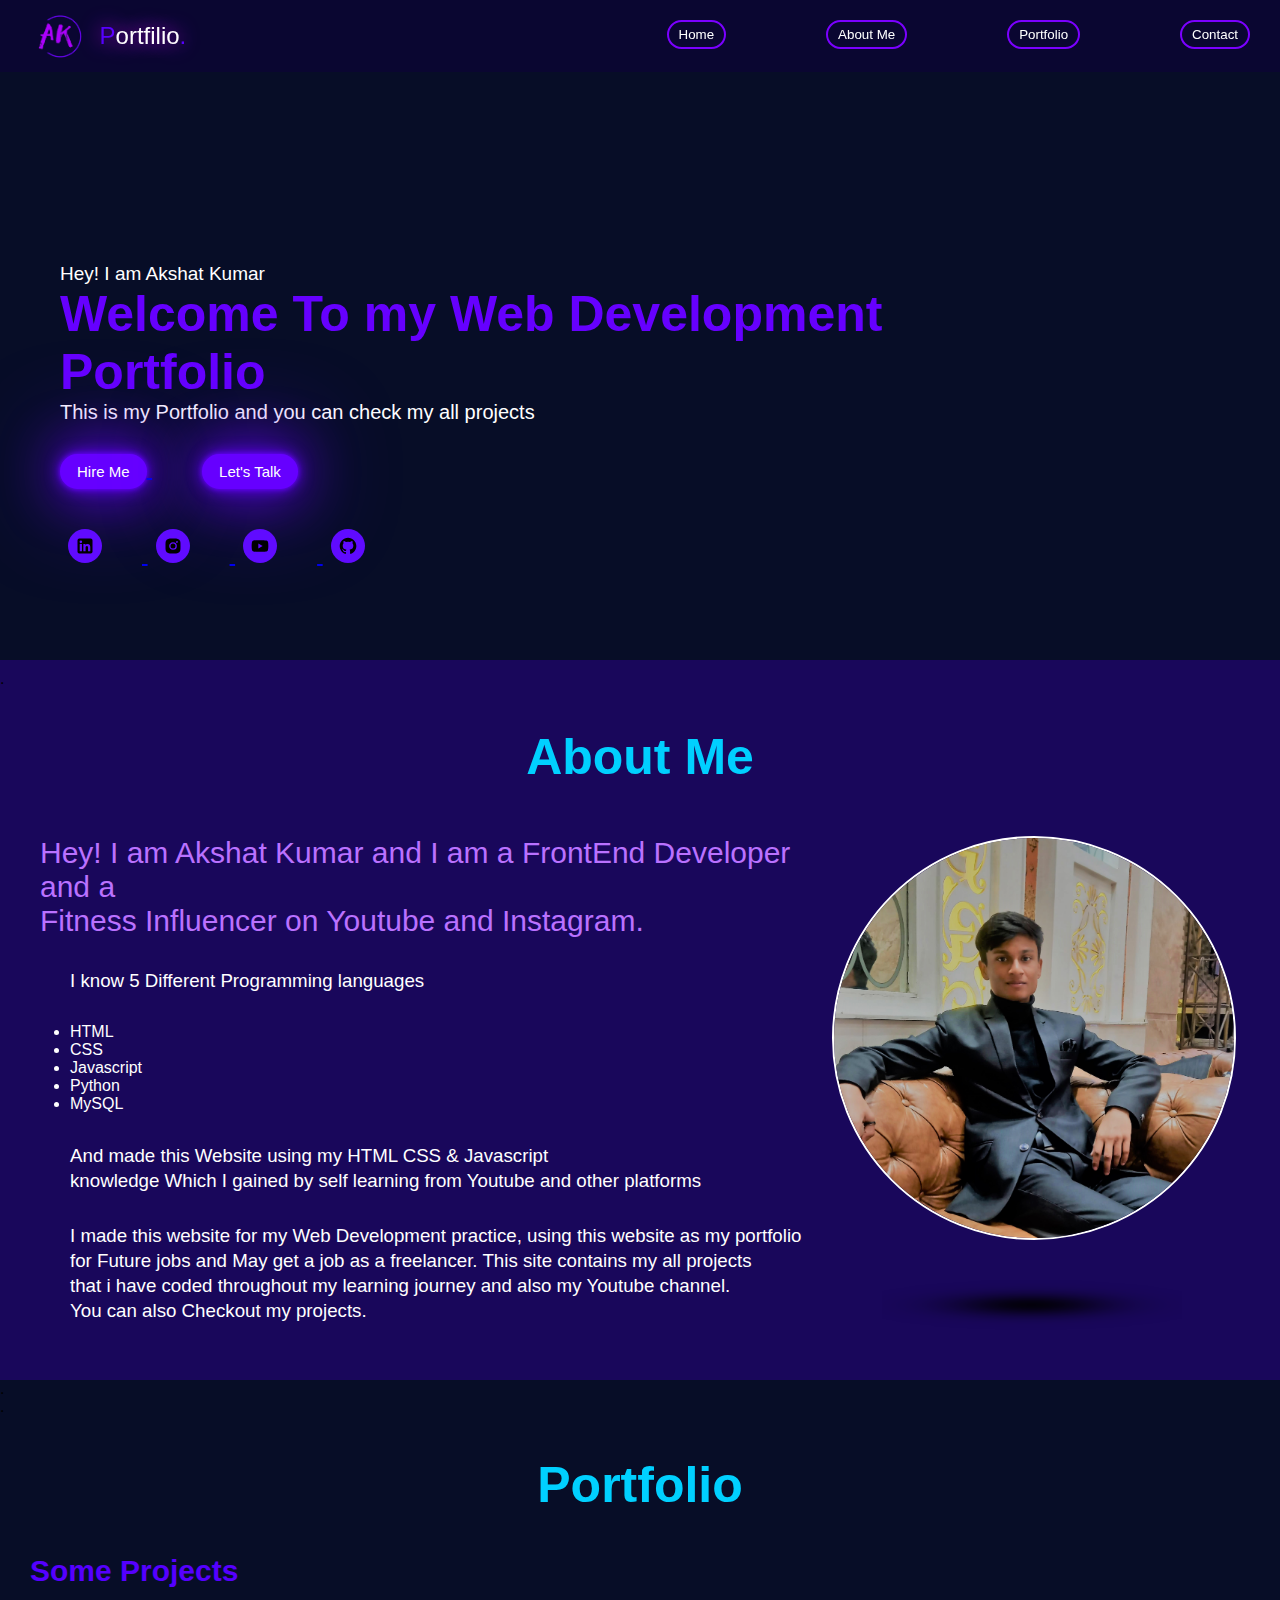
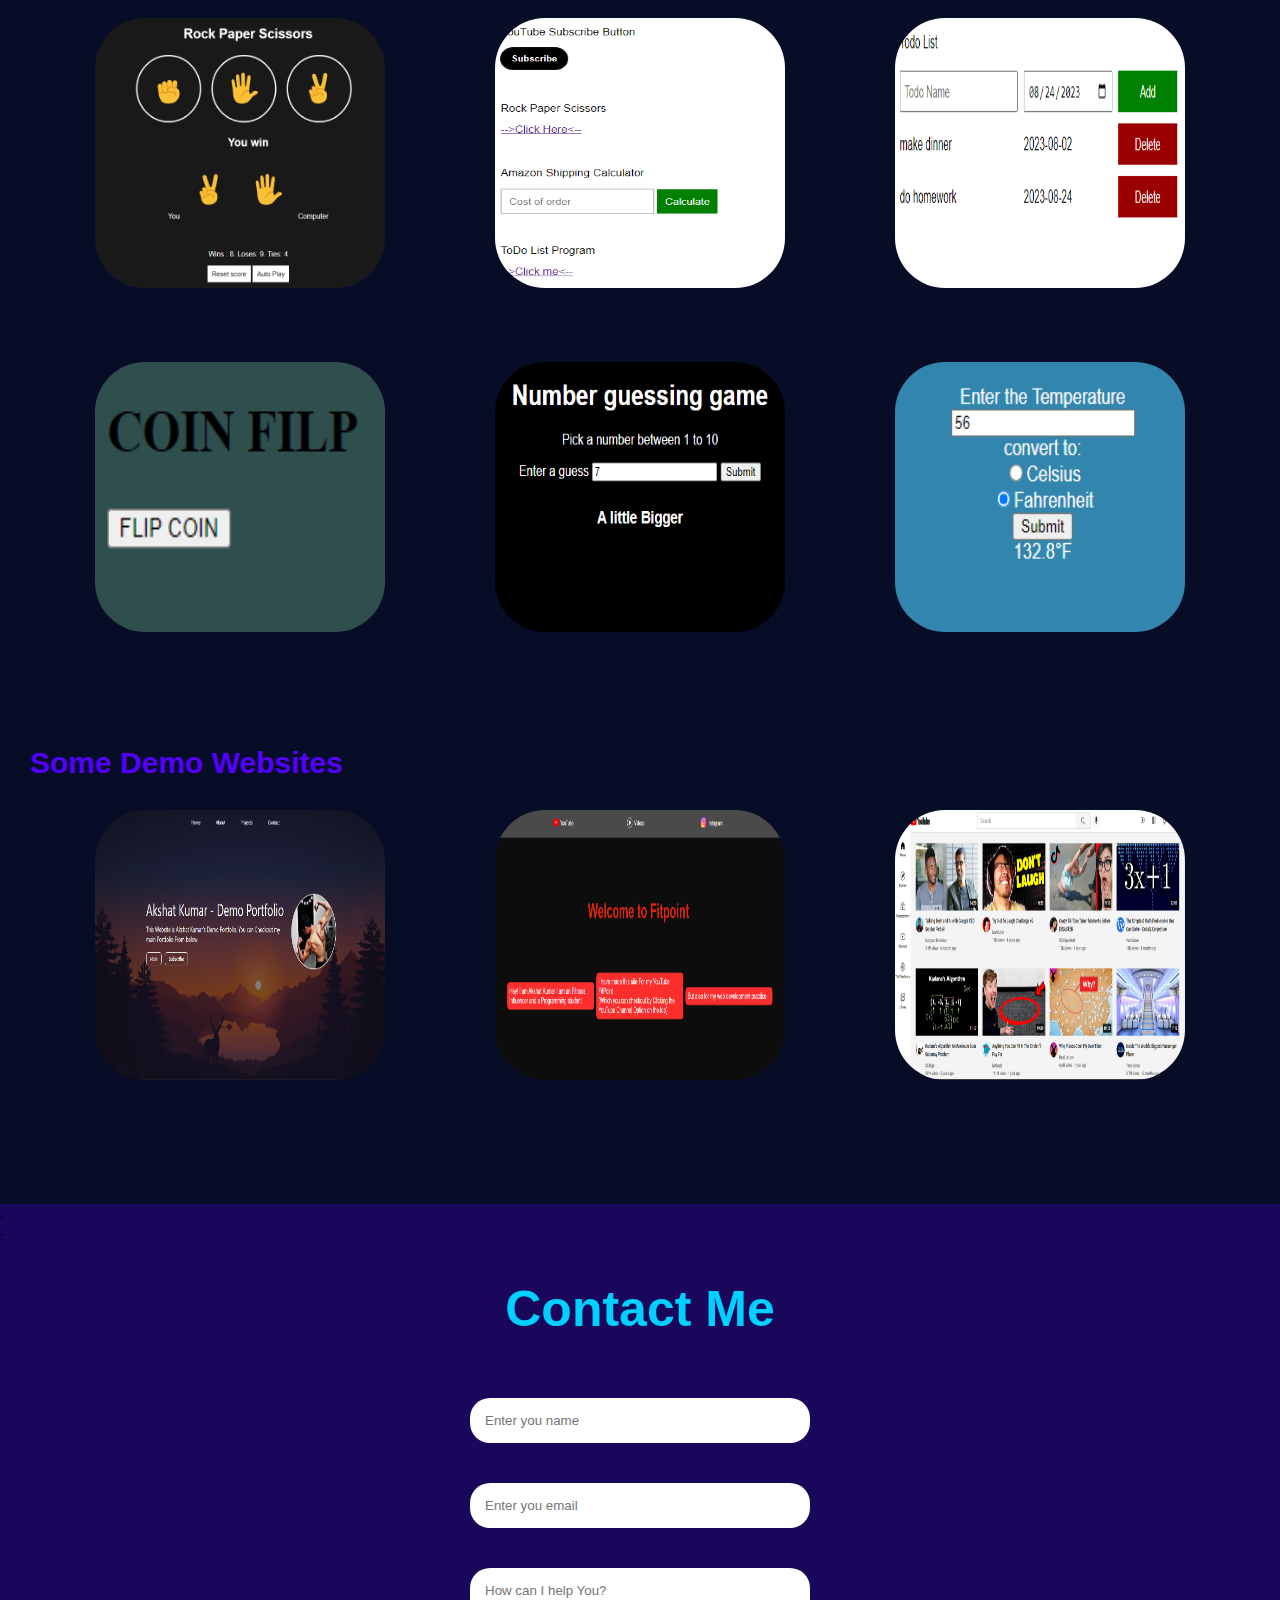
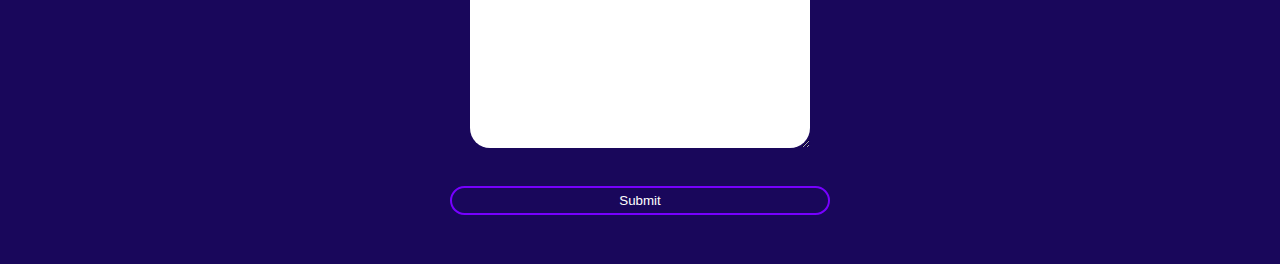
==== commit 986a9de4: "Update index.html" ====
--- a/index.html
+++ b/index.html
@@ -45,7 +45,9 @@
         <p>This is my Portfolio and you can check my all projects
         </p>
         <div class="hirebutton">
-          <button class="buttons1">Hire Me</button>
+          <a href="login.html">
+            <button class="buttons1">Hire Me</button>
+          </a>  
           <a href="#contactme">
             <button class="button1">Let's Talk</button>
           </a>
--- a/styles.css
+++ b/styles.css
@@ -45,24 +45,30 @@
   top: 0;
   background-color: #0c013a92;
   backdrop-filter: blur(5px);
+  z-index: 2;
 }
 .text1{
   color: rgb(85, 0, 255);
   font-family: sans-serif;
-  display: inline-block;
-  margin-right: -4px;
+  margin-right: -0px;
+  font-size: 24px;
 }.text2{
-  font-family: sans-serif ;
-  color: white;
-  display: inline-block;
+  font-family:  sans-serif;
+  color: white;
+  font-size: 24px;
 }
 
 .leftnav{
-  margin-left: -30px;
+  margin-left: -60px;
   width: 200px;
+  display: flex;
   justify-content: center;
   align-items: center;
   font-size: 18px;
+}
+.img{
+  height: 50px;
+  margin-right: 15px;
 }
 .rightnav{
   display: flex;
@@ -266,5 +272,16 @@
   0 0 90px rgb(102, 0, 255);
   transition: 0.5s ease;
 }
-
-
+.line{
+  height: 25px;
+  width: 130px;
+  margin: 5px;
+  background-color: rgb(60, 0, 164);
+  position: inherit;
+}
+.burger{
+  margin-right: -130px;
+  display: none;
+}
+
+
--- a/responsive.css
+++ b/responsive.css
@@ -1,64 +1,93 @@
 @media only screen and (max-width: 1040px) {
-  .page1,.page2,.page3,.page4{
+
+  .page1,
+  .page2,
+  .page3,
+  .page4 {
     width: 145%;
     height: 2520px;
   }
-  .page2{
-    height: 3000px;
-  }
-  .page3{
+
+  .page2 {
+    height: 3100px;
+  }
+
+  .page3 {
     height: 3700px;
   }
-  .page4{
+
+  .page4 {
     height: 1500px;
   }
-  
-  .content{
+
+  .content {
     height: 2450px;
     width: 100%;
     align-items: center;
     margin-left: 0;
-    padding-top: 0;  
-    padding-right:  0;
-  }.content h1{
+    padding-top: 0;
+    padding-right: 0;
+  }
+
+  .content h1 {
     color: rgb(102, 0, 255);
     font-size: 170px;
     text-align: center;
-  }.content small{
+  }
+
+  .content small {
     font-size: 100px;
     text-align: center;
-  }.content p{
-    padding-left: 50px ;
-    padding-right:50px ;
+  }
+
+  .content p {
+    padding-left: 50px;
+    padding-right: 50px;
     font-size: 70px;
     text-align: center;
     margin-bottom: 150px;
-  }.content button{
+  }
+
+  .content button {
     margin-bottom: 20px;
     font-size: 80px;
-  }.sociallinks .socialmedia a img{
+  }
+
+  .sociallinks .socialmedia a img {
     height: 100px;
     border-radius: 150px;
     margin: 30px;
-  }
-  
-  
-  
-  .leftnav{
-   display: none;
-  }
-  .burger{
+    display: flex;
+  }
+
+  .socialmedia {
+    display: flex;
+    margin-top: 40px;
+  }
+
+
+
+
+  .text1,
+  .text2 {
+    display: none;
+  }
+
+  .burger {
     display: block;
   }
-  .rightnav{
+
+  .rightnav {
     flex-direction: column;
     align-items: center;
     padding-right: 20px;
   }
-  .rightnav a{
+
+  .rightnav a {
     margin: 150px;
   }
-  .rightnav a button{
+
+  .rightnav a button {
     border-width: 7px;
     border-radius: 150px;
     font-size: 65px;
@@ -66,112 +95,137 @@
     font-family: Arial, Helvetica, sans-serif;
     transition: 1s ease-out;
   }
-  .navbar{
+
+  .navbar {
     justify-content: center;
+
     height: 1800px;
     padding-right: 0;
     transition: 1s ease;
   }
-  .h-nav{
+
+  .h-nav {
     height: 170px;
     align-items: center;
     transition: 1s ease-out;
   }
-  .v-nav{
+
+  .v-nav {
     opacity: 0;
   }
 
-  .pageheading{
+  .pageheading {
     font-size: 150px;
   }
-  .aboutme{
+
+  .aboutme {
     display: block;
-    
-    padding-left: 10px ;
-    padding-right: 10px ;
-  }
-  .ulist li{
+
+    padding-left: 10px;
+    padding-right: 10px;
+  }
+
+  .ulist li {
     font-size: 60px;
     padding-left: 0;
     list-style-type: none;
 
   }
-  .about-left{
+
+  .about-left {
     width: 100%;
     margin-left: 0;
     display: flex;
     flex-direction: column;
     justify-content: center;
   }
-  .main-aboutme{
+
+  .main-aboutme {
     font-size: 70px;
     text-align: center;
     font-weight: bold;
   }
-  .about-left h3{
+
+  .about-left h3 {
     font-size: 65px;
     line-height: 100px;
-    
-  }
+
+  }
+
   .about-right {
     display: flex;
     justify-content: center;
+    align-items: center;
+    flex-direction: column;
     margin-top: 60px;
   }
-  .about-right img{
+
+  .about-right img {
     height: 500px;
     width: 500px;
   }
 
-  .sub-project{
+  .sub-project {
     grid-template-columns: 1fr 1fr;
   }
-  .portfoliogrid img{
+
+  .portfoliogrid img {
     height: 570px;
     width: 590px;
     margin-bottom: 60px;
   }
-  .sub-websites{
+
+  .sub-websites {
     grid-template-columns: 1fr 1fr;
   }
-  .sub-pageheading{
+
+  .sub-pageheading {
     margin-left: 50px;
     font-size: 60px;
     margin-top: 40px;
   }
-  .sub-pageheading2{
+
+  .sub-pageheading2 {
     margin-left: 10px;
     font-size: 60px;
     margin-top: 40px;
     margin-bottom: 40px;
   }
 
-  .contactme{
+  .contactme {
     display: flex;
     flex-direction: column;
     padding-left: 450px;
     padding-right: 450px;
     padding-top: 40px;
   }
-  
-  
-  .contactme-content,.form-input{
+
+
+  .contactme-content,
+  .form-input {
     padding: 20px 20px;
     font-size: 40px;
     width: 900px;
-    margin:40px;
+    margin: 40px;
     margin-right: 100px;
     margin-left: -200px;
   }
-  .querrysection{
+
+  .querrysection {
     height: 270px;
   }
-  .submitbtn{
+
+  .submitbtn {
     color: white;
     padding: 10px 10px 10px 10px;
     border-radius: 150px;
     font-size: 60px;
   }
-  
-  
+
+  .img {
+    height: 140px;
+    margin-left: -315px;
+
+  }
+
 }
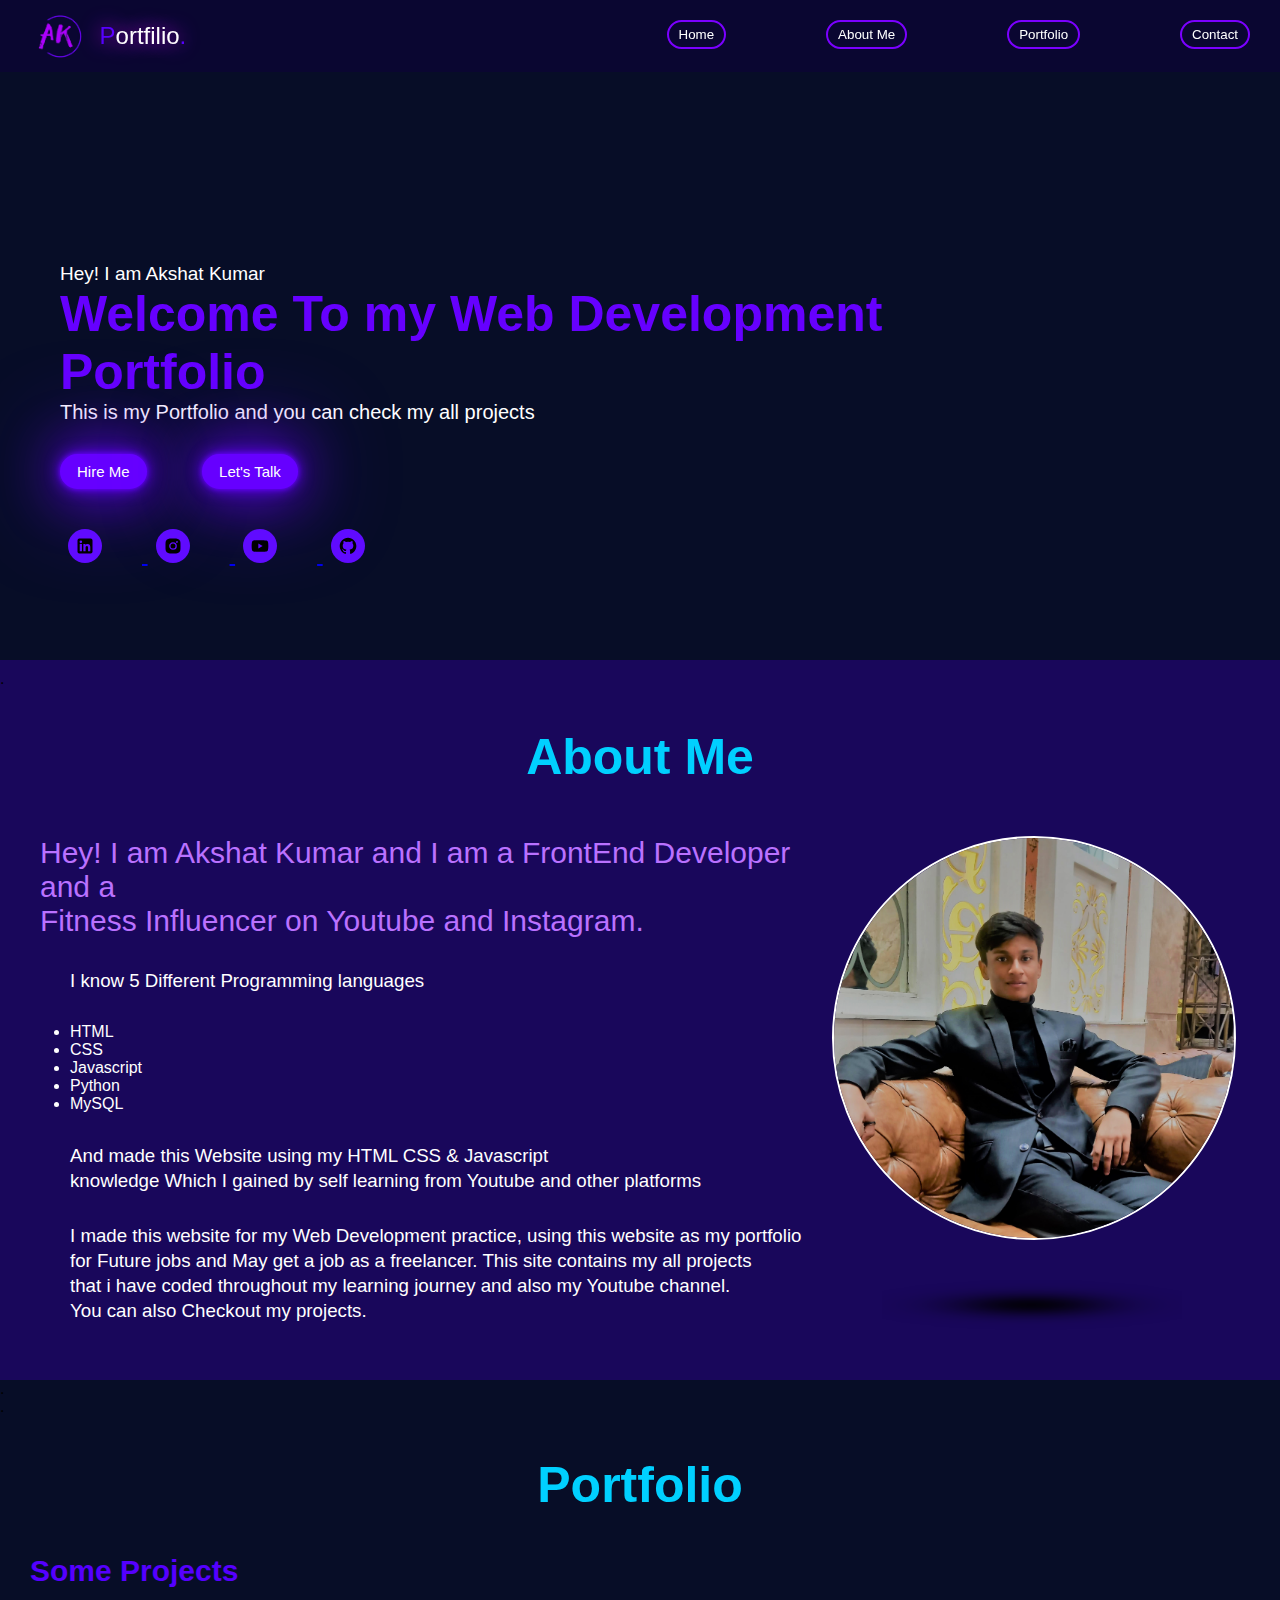
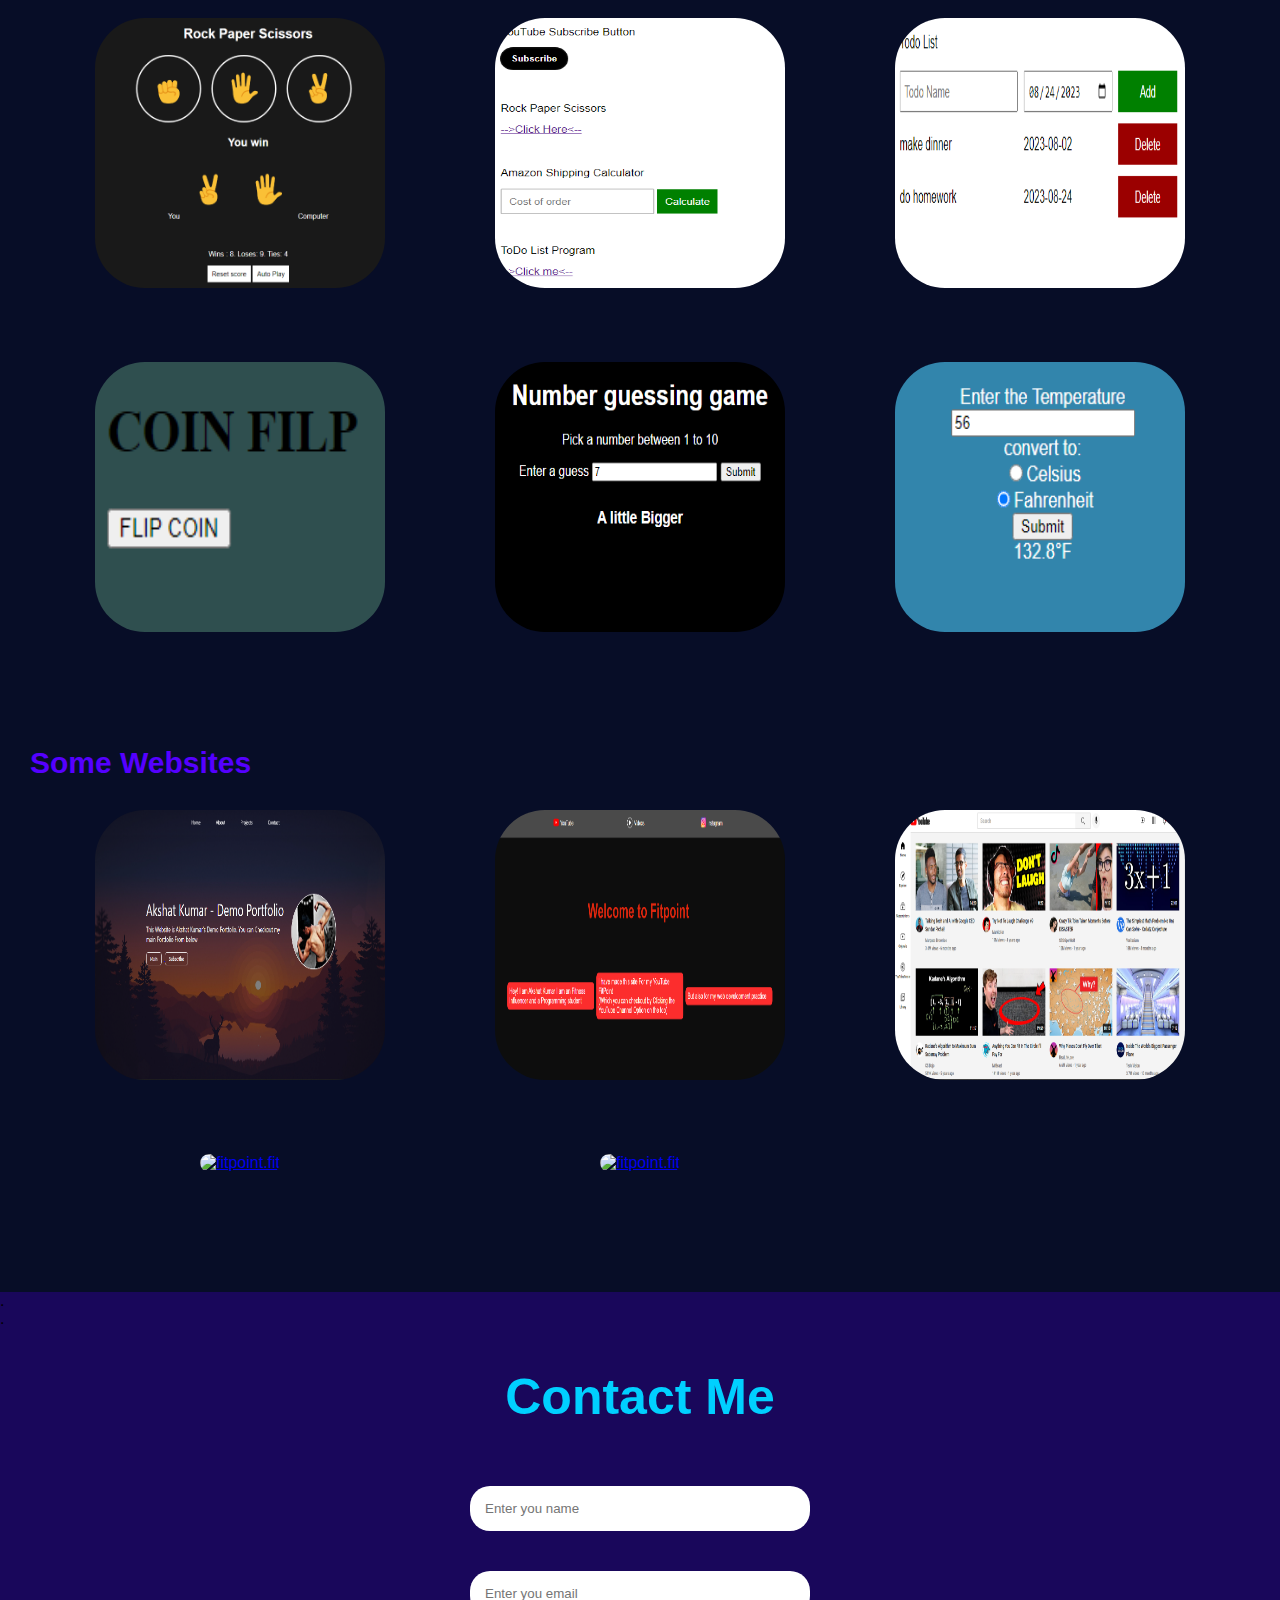
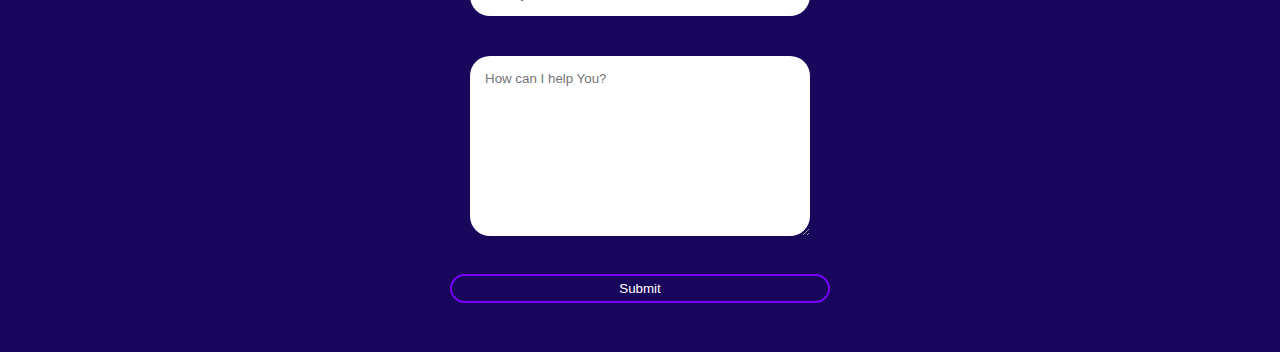
==== commit a95da6cc: "Update index.html" ====
--- a/index.html
+++ b/index.html
@@ -45,9 +45,7 @@
         <p>This is my Portfolio and you can check my all projects
         </p>
         <div class="hirebutton">
-          <a href="login.html">
-            <button class="buttons1">Hire Me</button>
-          </a>  
+          <button class="buttons1">Hire Me</button>
           <a href="#contactme">
             <button class="button1">Let's Talk</button>
           </a>
@@ -132,7 +130,7 @@
         </div>
 
 
-        <h1 style="margin-bottom: 30px;" class="sub-pageheading demoweb-heading sub-pageheading2">Some Demo Websites</h1>
+        <h1 style="margin-bottom: 30px;" class="sub-pageheading demoweb-heading sub-pageheading2">Some Websites</h1>
         <div class="sub-websites">
           <a href="https://akshatkumardev.github.io/akshatkumar.demo/">
             <img class="transition" src="images/websites/akshatkumardemo.png" alt="akshatkumar.demo">
@@ -143,6 +141,13 @@
           <a href="https://Akshatkumardev.github.io/youtube.copy/">
             <img class="transition" src="images/websites/youtube.png" alt="fitpoint.fit">
           </a>
+          <a href="https://Akshatkumardev.github.io/instagram.ak/">
+            <img class="transition" src="images/websites/instagram.jpg" alt="fitpoint.fit">
+          </a>
+          <a href="https://Akshatkumardev.github.io/netflix.ak/">
+            <img class="transition" src="images/websites/netflix.jpg" alt="fitpoint.fit">
+          </a>
+
 
         </div>
       </div>
@@ -156,7 +161,7 @@
       <form class="contactme" action="https://formsubmit.co/602908402a0bbbce015e96499c7466da" method="POST">
         <input class="contactme-content" name="name" type="text" placeholder="Enter you name" required>
         <input class="contactme-content" name="email" type="text" placeholder="Enter you email" required>
-        <textarea name="message" class="form-input"="text" id="text" cols="30" rows="10" placeholder="How can I help You?" required></textarea><br>
+        <textarea name="message" class="form-input text" id="text" cols="30" rows="10" placeholder="How can I help You?" required></textarea><br>
         <button class="submitbtn">Submit</button>
       </div>
     </section>
